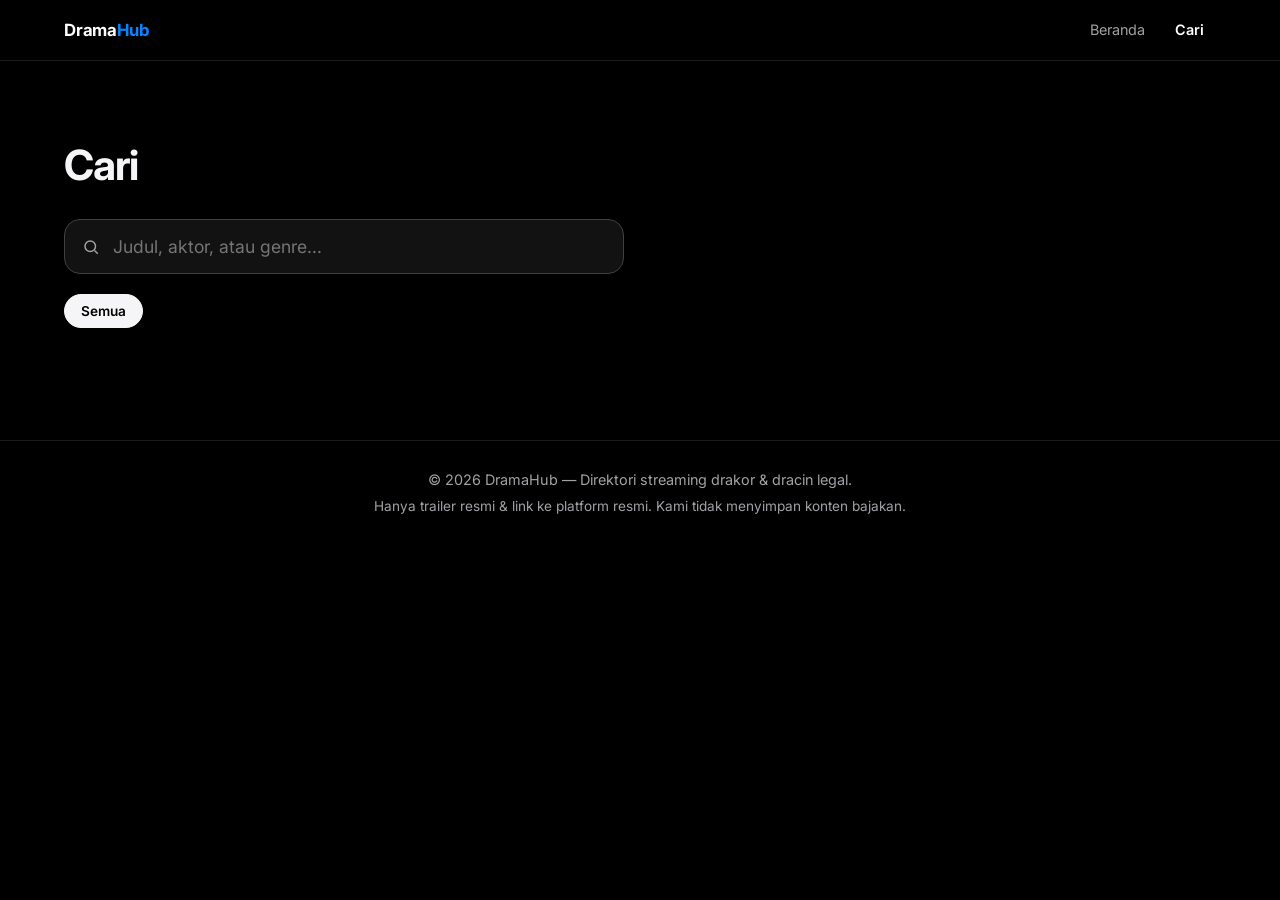
==== cari.html @ 7b008165 "Fix bottom nav: nav/back-to-top after script (listeners now attach), real navigation, SW cache bump " ====
<!DOCTYPE html>
<html lang="id">
<head>
  <meta charset="UTF-8">
  <meta name="viewport" content="width=device-width, initial-scale=1.0">
  <title>Cari — DramaHub</title>
  <meta name="description" content="Cari drakor, dracin, dan film di DramaHub. Jelajahi berdasarkan judul, aktor, atau genre.">
  <link rel="icon" href="favicon.svg" type="image/svg+xml">
  <meta property="og:type" content="website">
  <meta property="og:site_name" content="DramaHub">
  <meta property="og:title" id="og-title" content="Cari — DramaHub">
  <meta name="twitter:card" content="summary_large_image">
  <link rel="manifest" href="manifest.webmanifest">
  <meta name="theme-color" content="#000000">
  <link rel="stylesheet" href="style.css">
  <link rel="preconnect" href="https://fonts.googleapis.com">
  <link rel="preconnect" href="https://fonts.gstatic.com" crossorigin>
  <link href="https://fonts.googleapis.com/css2?family=Inter:wght@400;500;600;700&display=swap" rel="stylesheet">
  <link rel="preconnect" href="https://image.tmdb.org">
</head>
<body>
  <header class="site-header">
    <div class="container header-inner">
      <a href="index.html" class="logo"><span>Drama<span class="accent">Hub</span></span></a>
      <nav class="main-nav">
        <a href="index.html" class="nav-link">Beranda</a>
        <a href="cari.html" class="nav-link active">Cari</a>
      </nav>
    </div>
  </header>

  <main class="container detail-page search-page">
    <section class="search-hero">
      <h1 class="search-title">Cari</h1>
      <div class="search-big-wrap">
        <svg viewBox="0 0 24 24" width="18" height="18" fill="none" stroke="currentColor" stroke-width="2" aria-hidden="true"><circle cx="11" cy="11" r="7"/><path d="m21 21-4.3-4.3"/></svg>
        <input type="search" id="search-big" class="search-big" placeholder="Judul, aktor, atau genre..." autocomplete="off" aria-label="Cari judul, aktor, atau genre">
      </div>
      <div class="genre-chips" id="cari-genres" aria-label="Filter genre"></div>
    </section>

    <div id="cari-suggest"></div>

    <p class="result-info" id="search-info" hidden></p>
    <div class="grid" id="search-grid"></div>
    <p class="empty" id="search-empty" hidden>Tidak ada hasil untuk pencarian itu.</p>
  </main>

  <footer class="site-footer">
    <div class="container">
      <p>&copy; <span id="year"></span> DramaHub — Direktori streaming drakor &amp; dracin legal.</p>
      <p class="muted">Hanya trailer resmi &amp; link ke platform resmi. Kami tidak menyimpan konten bajakan.</p>
    </div>
  </footer>

  <button type="button" id="to-top" class="to-top" aria-label="Kembali ke atas" hidden><svg viewBox="0 0 24 24" width="20" height="20" fill="none" stroke="currentColor" stroke-width="2"><polyline points="18 15 12 9 6 15"/></svg></button>
  <div id="toast" class="toast" role="status" aria-live="polite" hidden></div>
  <nav class="bottom-nav" id="bottom-nav" aria-label="Navigasi utama">
    <button type="button" class="bn-item" data-bn="home"><svg viewBox="0 0 24 24" width="20" height="20" fill="none" stroke="currentColor" stroke-width="2"><path d="M3 10.5 12 3l9 7.5V21a1 1 0 0 1-1 1h-5v-6h-6v6H4a1 1 0 0 1-1-1z"/></svg><span>Beranda</span></button>
    <button type="button" class="bn-item" data-bn="search"><svg viewBox="0 0 24 24" width="20" height="20" fill="none" stroke="currentColor" stroke-width="2"><circle cx="11" cy="11" r="7"/><path d="m21 21-4.3-4.3"/></svg><span>Cari</span></button>
    <button type="button" class="bn-item" data-bn="fav"><svg viewBox="0 0 24 24" width="20" height="20" fill="none" stroke="currentColor" stroke-width="2"><path d="M12 21s-7-4.6-9.5-9A5.4 5.4 0 0 1 12 6a5.4 5.4 0 0 1 9.5 6C19 16.4 12 21 12 21z"/></svg><span>Favorit</span></button>
  </nav>
  <script src="app.js"></script>
</body>
</html>
---- style.css ----
/* ============================================================
   DramaHub — Apple TV-style restyle (true-black flat, taste-skill)
   Design: pure #000 ground, elevation by lightness alone, poster-first,
   one restrained accent used only on data/selection, inverted white pill
   primary, Inter grotesk. All class names that app.js/player.js query
   are preserved.
   ============================================================ */

:root {
  --ground: #000000;
  --surface: #121212;
  --raised: #1e1e1e;
  --border: #2c2c2e;
  --rule: #1b1b1d;
  --control: #404040;
  --text: #f5f5f7;
  --muted: #a1a1a6;
  --faint: #86868b;
  --accent: #0a84ff;            /* fresh Apple system Blue; wordmark/selection/data marks */
  --primary-bg: #f5f5f7;        /* inverted white pill primary */
  --radius-card: 12px;
  --radius-control: 999px;
  --gap: 22px;
  --pad: 44px;
  --font: "Inter", system-ui, -apple-system, "Segoe UI", Roboto, sans-serif;
  --fs-title: 24px;
  --fs-section: 18px;
  --fs-body: 15px;
  --fs-small: 12px;
}

* { box-sizing: border-box; margin: 0; padding: 0; }
html { scroll-behavior: smooth; }
body {
  font-family: var(--font);
  background: var(--ground);
  color: var(--text);
  line-height: 1.55;
  min-height: 100vh;
  font-size: var(--fs-body);
  -webkit-font-smoothing: antialiased;
}

.container { max-width: 1240px; margin: 0 auto; padding: 0 var(--pad); }
a { color: inherit; }
:focus-visible { outline: 2px solid var(--accent); outline-offset: 2px; }

/* ---------- header (solid black, 1px rule, quiet) ---------- */
.site-header {
  position: sticky; top: 0; z-index: 50;
  background: var(--ground);
  border-bottom: 1px solid var(--rule);
}
.header-inner { display: flex; align-items: center; justify-content: space-between; height: 60px; }
.logo { font-weight: 700; font-size: 1.05rem; letter-spacing: -0.01em; color: #fff; text-decoration: none; }
.logo .accent { color: var(--accent); }
.main-nav { display: flex; gap: 6px; }
.nav-link { color: var(--muted); text-decoration: none; font-size: .9rem; padding: 8px 12px; transition: color .15s; }
.nav-link:hover { color: #fff; }
.nav-link.active { color: #fff; font-weight: 600; }

/* ---------- hero (full-bleed backdrop, scrim to black, bottom-left) ---------- */
.hero {
  position: relative;
  min-height: 540px;
  display: flex; align-items: flex-end;
  overflow: hidden; background: var(--ground);
}
.hero-media { position: absolute; inset: 0; background-size: cover; background-position: center 28%; transition: opacity .6s ease; }
.hero-video { position: absolute; inset: 0; transition: opacity .6s ease; }
.hero-video iframe { width: 100%; height: 100%; border: 0; display: block; }
.hero.is-switching .hero-media, .hero.is-switching .hero-video { opacity: 0; }
.hero.is-switching .hero-content { opacity: 0; transform: translateY(8px); }
.hero-content { transition: opacity .5s ease, transform .5s ease; }
.hero-dots {
  position: absolute; bottom: 22px; left: 0; right: 0; z-index: 4;
  display: flex; gap: 6px; justify-content: center;
}
.hero-dots .dot { width: 6px; height: 6px; }
.hero-dots .dot.active { width: 20px; }
/* Vivid Apple-style color grade over the backdrop (user-requested freshness). */
.hero-tint {
  position: absolute; inset: 0;
  background: linear-gradient(120deg, rgba(10,132,255,.55) 0%, rgba(10,132,255,0) 42%, rgba(255,45,85,.42) 76%, rgba(180,88,255,.34) 100%); /* taste-skill-ignore: vivid hero color grade, requested */
  opacity: .6;
}
.hero-scrim {
  position: absolute; inset: 0;
  background: linear-gradient(90deg, rgba(0,0,0,.82) 0%, rgba(0,0,0,.5) 38%, rgba(0,0,0,.18) 66%, rgba(0,0,0,.5) 100%); /* taste-skill-ignore: neutral scrim over hero photo */
}
.hero .container { position: relative; z-index: 2; width: 100%; padding-bottom: 60px; }
.hero-content { max-width: 660px; }
.hero h1 {
  font-size: clamp(2.1rem, 5vw, 3.5rem);
  font-weight: 700; letter-spacing: -0.035em; line-height: 1.08;
  color: #fff; margin: 0;
}
.hero-meta { margin-top: 16px; color: var(--muted); font-size: .95rem; }
.hero-desc {
  margin-top: 14px; color: #d4d4d6; font-size: 1.05rem; line-height: 1.5;
  max-width: 560px;
  display: -webkit-box; -webkit-line-clamp: 3; -webkit-box-orient: vertical; overflow: hidden;
}
.hero-actions { margin-top: 28px; display: flex; gap: 12px; flex-wrap: wrap; }

/* ---------- buttons (inverted white pill primary; ghost secondary) ---------- */
.btn {
  display: inline-flex; align-items: center; gap: 8px;
  padding: 11px 26px; border-radius: var(--radius-control);
  font-weight: 600; font-size: .92rem; text-decoration: none; cursor: pointer;
  border: 1px solid transparent; transition: background .15s, border-color .15s, color .15s;
}
.btn svg { display: block; }
.btn-primary { background: var(--primary-bg); color: #000; }
.btn-primary:hover { background: #fff; }
.btn-ghost { background: transparent; color: var(--text); border-color: var(--control); }
.btn-ghost:hover { border-color: #fff; }
.btn-sm { padding: 8px 18px; font-size: .85rem; }
.trailer-ext { text-align: center; margin-top: 14px; }

/* ---------- rows ---------- */
.row { margin-top: 40px; }
.row-head { display: flex; align-items: baseline; justify-content: space-between; gap: 12px; margin-bottom: 18px; }
.row-title { font-size: var(--fs-section); font-weight: 600; color: #fff; letter-spacing: -0.01em; }

.carousel-controls { display: flex; gap: 8px; flex-shrink: 0; }
.ctrl-btn {
  width: 36px; height: 36px;
  display: flex; align-items: center; justify-content: center;
  background: transparent; color: var(--text);
  border: 1px solid var(--control); border-radius: var(--radius-control);
  cursor: pointer; transition: border-color .15s;
}
.ctrl-btn:hover { border-color: #fff; }
.ctrl-btn:disabled { opacity: .3; cursor: default; }
.ctrl-btn svg { display: block; margin: auto; }

.carousel {
  display: flex; gap: 18px;
  align-items: flex-start;
  overflow-x: auto; padding-bottom: 10px;
  scroll-snap-type: x mandatory;
  -webkit-overflow-scrolling: touch;
}
.carousel::-webkit-scrollbar { height: 6px; }
.carousel::-webkit-scrollbar-thumb { background: var(--border); border-radius: 3px; }
.carousel .card { flex: 0 0 auto; width: 180px; scroll-snap-align: start; }
.carousel .card-poster { aspect-ratio: 2 / 3; }

/* ---------- carousel dot indicators (Apple TV style) ---------- */
.carousel-dots { display: flex; gap: 6px; justify-content: center; margin-top: 16px; min-height: 6px; }
.dot {
  width: 6px; height: 6px; border-radius: 999px;
  background: var(--control); border: 0; padding: 0; cursor: pointer;
  transition: width .2s, background .2s;
}
.dot:hover { background: var(--muted); }
.dot.active { width: 20px; background: #fff; }

/* ---------- toolbar (quiet underline tabs; active = white) ---------- */
.toolbar { display: flex; flex-wrap: wrap; gap: 14px; align-items: center; margin-bottom: 22px; }
.tab-group { display: flex; gap: 26px; border-bottom: 1px solid var(--rule); }
.tab {
  border: 0; background: transparent;
  color: var(--muted); padding: 10px 2px 12px;
  cursor: pointer; font-size: .92rem; font-weight: 500;
  border-bottom: 2px solid transparent;
  transition: color .15s, border-color .15s;
}
.tab:hover { color: var(--text); }
.tab.active { color: #fff; border-bottom-color: var(--accent); }
.search-wrap { flex: 1; min-width: 200px; }
#search {
  width: 100%; padding: 10px 18px;
  border-radius: var(--radius-control);
  border: 1px solid var(--control);
  background: var(--surface); color: var(--text);
  font-size: .9rem; font-family: var(--font); outline: none;
  transition: border-color .15s;
}
#search:focus { border-color: #fff; }
.genre-chips {
  display: flex; gap: 8px; overflow-x: auto; padding-bottom: 4px;
  -webkit-overflow-scrolling: touch; scrollbar-width: thin;
  width: 100%; margin-bottom: 16px;
}
.genre-chips::-webkit-scrollbar { height: 4px; }
.genre-chips::-webkit-scrollbar-thumb { background: var(--border); border-radius: 2px; }
.chip {
  flex: 0 0 auto; white-space: nowrap;
  border: 1px solid var(--control);
  background: transparent; color: var(--muted);
  padding: 8px 16px; border-radius: 999px;
  font-size: .85rem; font-weight: 500; font-family: var(--font);
  cursor: pointer; transition: border-color .15s, color .15s, background .15s;
}
.chip:hover { border-color: #fff; color: var(--text); }
.chip.active { background: var(--primary-bg); color: #000; border-color: var(--primary-bg); font-weight: 600; }
.result-info { color: var(--muted); font-size: .85rem; margin-bottom: 16px; }
.card-year, .result-info, .hero-meta, .detail-meta, .ep-num { font-variant-numeric: tabular-nums; }

/* ---------- cards (surface #111 on #000, elevation by lightness, radius 12) ---------- */
.grid { display: grid; grid-template-columns: repeat(auto-fill, minmax(200px, 1fr)); gap: 22px; align-items: start; }
.card {
  display: flex; flex-direction: column;
  background: var(--surface);
  border-radius: var(--radius-card);
  overflow: hidden;
  text-decoration: none; color: var(--text);
  transition: background .18s, transform .18s;
}
.card:hover { background: var(--raised); transform: translateY(-3px); }

.card-poster {
  position: relative; aspect-ratio: 2 / 3; width: 100%;
  display: flex; align-items: flex-end; justify-content: center;
  padding: 12px; text-align: center; overflow: hidden;
  background: var(--raised);
}
.poster-img { position: absolute; inset: 0; width: 100%; height: 100%; object-fit: cover; object-position: center top; }
.card-poster-fallback { position: relative; z-index: 1; font-size: 1rem; font-weight: 600; color: var(--text); display: none; }
.card-poster-title { font-size: .95rem; font-weight: 600; color: var(--text); }
.card-poster .badge { position: absolute; top: 10px; left: 10px; }
.card-hover {
  position: absolute; inset: 0;
  display: flex; flex-direction: column; align-items: center; justify-content: center; gap: 6px;
  background: linear-gradient(180deg, rgba(0,0,0,0) 30%, rgba(0,0,0,.62) 100%); /* taste-skill-ignore: overlay scrim on poster hover */
  color: #fff; font-weight: 600; font-size: .85rem;
  opacity: 0; transition: opacity .18s; pointer-events: none;
}
.card:hover .card-hover { opacity: 1; }
.card-hover svg { display: block; opacity: .92; }
.card-body { padding: 14px 14px 8px; display: flex; flex-direction: column; gap: 8px; }
.card-body h3 {
  font-size: .98rem; font-weight: 600; line-height: 1.3;
  display: -webkit-box; -webkit-line-clamp: 2; -webkit-box-orient: vertical;
  overflow: hidden; min-height: 2.6em;
}
.card-meta { padding: 0 14px 14px; display: flex; align-items: center; gap: 10px; }

/* ---------- badges / chips (neutral, sentence case) ---------- */
.badge { font-size: .75rem; font-weight: 500; padding: 3px 10px; border-radius: 999px; background: var(--raised); color: var(--muted); }
.badge-drakor, .badge-dracin { background: var(--raised); color: var(--muted); }
.badge-new { background: var(--accent); color: #000; }
.card-year { color: var(--muted); font-size: .85rem; }
.card-rating { color: var(--muted); font-size: .85rem; }

.genre-tags { display: flex; gap: 6px; flex-wrap: wrap; }
.card .genre-tags { flex-wrap: nowrap; overflow: hidden; }
.genre-tag { font-size: .78rem; background: var(--raised); color: var(--muted); padding: 4px 12px; border-radius: 999px; flex: 0 0 auto; white-space: nowrap; }

.platform-links { display: flex; flex-wrap: wrap; gap: 8px; }
.platform-link {
  text-decoration: none; font-size: .82rem; font-weight: 500;
  color: var(--text); padding: 8px 14px; border-radius: var(--radius-control);
  background: var(--surface); border: 1px solid var(--border);
  transition: border-color .15s, background .15s;
}
.platform-link:hover { border-color: var(--control); background: var(--raised); }
.prov-link { display: inline-flex; align-items: center; gap: 8px; }
.prov-logo { width: 20px; height: 20px; border-radius: 4px; object-fit: cover; }

.empty { text-align: center; color: var(--muted); padding: 56px 0; }
.retry-wrap { text-align: center; margin-top: -28px; padding-bottom: 24px; }
.personal-empty { text-align: center; color: var(--muted); padding: 8px 0 4px; font-size: .95rem; }
.muted { color: var(--muted); font-size: .85rem; }

/* ---------- detail page ---------- */
.detail-page { padding-top: 48px; }
.detail-hero { position: relative; overflow: hidden; padding: 48px 0 56px; background: var(--ground); }
.detail-backdrop { position: absolute; inset: -60px -40px; background-size: cover; background-position: center; filter: blur(28px) saturate(1.15) brightness(.7); }
.detail-scrim { position: absolute; inset: 0; background: linear-gradient(120deg, rgba(0,0,0,.6) 0%, rgba(0,0,0,.35) 50%, rgba(0,0,0,.78) 100%); /* taste-skill-ignore: scrim over backdrop for readability */ }
.detail-hero-content { position: relative; z-index: 1; display: flex; gap: 44px; flex-wrap: wrap; align-items: center; }
.detail-poster {
  position: relative; flex: 0 0 240px; aspect-ratio: 2 / 3;
  border-radius: 14px; overflow: hidden;
  background: var(--raised);
}
.detail-poster-img { position: absolute; inset: 0; width: 100%; height: 100%; object-fit: cover; object-position: center top; }
.detail-info { flex: 1; min-width: 280px; display: flex; flex-direction: column; gap: 14px; justify-content: center; }
.detail-info h1 { font-size: clamp(1.6rem, 3vw, 2.4rem); font-weight: 700; letter-spacing: -0.025em; }
.detail-meta { color: var(--muted); font-size: .95rem; }
.detail-sinopsis { color: #dcdcdc; font-size: 1.02rem; line-height: 1.55; max-width: 72ch; }

.player-wrap { background: #000; border: 1px solid var(--border); border-radius: 14px; overflow: hidden; aspect-ratio: 16 / 9; margin-top: 18px; }
.player, .player iframe { width: 100%; height: 100%; border: 0; display: block; }

/* ---------- episodes ---------- */
.sub-title { font-size: 1.05rem; font-weight: 600; margin: 34px 0 16px; color: #fff; }
.season-tabs { display: flex; flex-wrap: wrap; gap: 26px; margin-bottom: 16px; border-bottom: 1px solid var(--rule); }
.season-tabs .tab { font-size: .88rem; }
.ep-grid { grid-template-columns: repeat(auto-fill, minmax(180px, 1fr)); gap: 16px; }
.ep-card {
  display: flex; flex-direction: column;
  background: var(--surface); border-radius: var(--radius-card); overflow: hidden;
  text-decoration: none; color: var(--text);
  transition: background .15s, transform .15s;
}
.ep-card:hover { background: var(--raised); transform: translateY(-2px); }
.ep-thumb { aspect-ratio: 16 / 9; background-size: cover; background-position: center; }
.ep-thumb-empty { display: flex; align-items: center; justify-content: center; background: var(--raised); font-weight: 600; color: var(--muted); }
.ep-body { padding: 12px 14px; display: flex; flex-direction: column; gap: 5px; }
.ep-num { font-size: .72rem; font-weight: 600; color: var(--accent); }
.ep-body strong { font-size: .92rem; line-height: 1.3; font-weight: 500; }
.ep-body .muted { font-size: .78rem; }

/* ---------- player shell (flat, black) ---------- */
.ep-shell { background: var(--surface); border: 1px solid var(--border); border-radius: 14px; overflow: hidden; }
.ep-topbar { display: flex; align-items: center; gap: 10px; padding: 12px 16px; border-bottom: 1px solid var(--rule); }
.ep-title { font-weight: 600; font-size: .95rem; flex: 1; overflow: hidden; text-overflow: ellipsis; white-space: nowrap; }
.ep-meta { font-size: .75rem; color: var(--muted); }
.ep-fs { background: none; border: 1px solid var(--control); color: var(--text); border-radius: 999px; width: 32px; height: 32px; cursor: pointer; display: flex; align-items: center; justify-content: center; transition: border-color .15s; }
.ep-fs:hover { border-color: #fff; }
.ep-fs svg { display: block; margin: auto; }
.ep-tabs { display: flex; flex-wrap: wrap; gap: 8px; padding: 12px 16px 4px; }
.ep-tab { background: transparent; border: 1px solid var(--border); color: var(--muted); padding: 6px 16px; border-radius: 999px; font-size: .82rem; font-weight: 500; cursor: pointer; transition: border-color .15s, color .15s; }
.ep-tab:hover { border-color: var(--control); color: var(--text); }
.ep-tab.active { background: var(--raised); border-color: var(--control); color: #fff; }
.ep-stage { position: relative; aspect-ratio: 16 / 9; background: #000; margin: 12px 16px 16px; border-radius: 12px; overflow: hidden; }
.ep-stage-empty { aspect-ratio: auto; min-height: 200px; }
.ep-poster { position: absolute; inset: 0; }
.ep-loading { position: absolute; inset: 0; display: flex; align-items: center; justify-content: center; color: var(--muted); font-size: .85rem; background: #000; z-index: 2; }
.ep-loading::before { content: ""; width: 24px; height: 24px; margin-right: 10px; border: 2px solid rgba(255,255,255,.15); border-top-color: var(--accent); border-radius: 50%; animation: ep-spin .8s linear infinite; }
@keyframes ep-spin { to { transform: rotate(360deg); } }
.ep-frame { position: absolute; inset: 0; width: 100%; height: 100%; border: 0; }
.ep-video { position: absolute; inset: 0; width: 100%; height: 100%; background: #000; }
.ep-media { position: absolute; inset: 0; width: 100%; height: 100%; }
.ep-error { position: absolute; inset: 0; display: flex; align-items: center; justify-content: center; text-align: center; padding: 24px; color: #e5484d; font-size: .88rem; background: #000; z-index: 3; }

/* ---------- footer ---------- */
.site-footer { border-top: 1px solid var(--rule); padding: 28px 0 44px; margin-top: 64px; text-align: center; color: var(--muted); font-size: .9rem; }
.site-footer p { margin-bottom: 4px; }

/* ---------- skeleton loading ---------- */
.skeleton-card { pointer-events: none; }
.phantom { background: var(--raised); border-radius: 6px; animation: skPulse 1.3s ease-in-out infinite; }
.phantom.pp { width: 100%; height: 100%; }
.phantom.ln { height: 12px; margin-bottom: 8px; }
.phantom.ln.s { width: 55%; }
@keyframes skPulse { 0%, 100% { opacity: .55; } 50% { opacity: 1; } }
@media (prefers-reduced-motion: reduce) { .phantom { animation: none; opacity: .6; } }

/* ---------- favorite button on cards ---------- */
.fav-btn {
  position: absolute; top: 10px; right: 10px; z-index: 3;
  width: 32px; height: 32px; border-radius: 999px;
  display: flex; align-items: center; justify-content: center;
  background: rgba(0, 0, 0, .45); border: 1px solid rgba(255,255,255,.25);
  color: #fff; cursor: pointer;
  transition: background .15s, border-color .15s, color .15s;
}
.fav-btn:hover { border-color: #fff; }
.fav-btn svg { display: block; }
.fav-btn.on { color: var(--accent); border-color: var(--accent); }
.fav-btn.on svg { fill: currentColor; }

/* ---------- detail favorite + meta row ---------- */
.detail-info-top { display: flex; align-items: center; gap: 12px; }
#detail-fav-btn.on { background: var(--raised); border-color: var(--accent); color: var(--accent); }
#detail-fav-btn.on svg { fill: currentColor; stroke: currentColor; }

/* ---------- cast grid ---------- */
.cast-grid { display: grid; grid-template-columns: repeat(auto-fill, minmax(120px, 1fr)); gap: 16px; margin-top: 16px; }
.cast-card { display: flex; flex-direction: column; gap: 6px; text-decoration: none; color: var(--text); }
.cast-photo { aspect-ratio: 1; border-radius: 12px; background: var(--raised) center / cover; display: flex; align-items: center; justify-content: center; font-size: 2rem; font-weight: 700; color: var(--muted); }
.cast-card strong { font-size: .9rem; line-height: 1.2; }
.cast-card span { font-size: .78rem; color: var(--muted); }

/* ---------- toast ---------- */
.toast {
  position: fixed; left: 50%; bottom: 28px; transform: translateX(-50%);
  z-index: 70; padding: 10px 20px; border-radius: 999px;
  background: var(--primary-bg); color: #000; font-size: .9rem; font-weight: 600;
  box-sizing: border-box; max-width: 90vw; text-align: center;
  transition: opacity .25s ease, transform .25s ease;
}
.toast:not([hidden]) { animation: toastIn .25s ease; }
@keyframes toastIn { from { opacity: 0; transform: translate(-50%, 8px); } to { opacity: 1; transform: translate(-50%, 0); } }
.toast[hidden] { display: none; }

/* ---------- bottom nav (mobile) ---------- */
.bottom-nav {
  position: fixed; left: 0; right: 0; bottom: 0; z-index: 65;
  display: flex; background: var(--surface); border-top: 1px solid var(--rule);
  padding-bottom: env(safe-area-inset-bottom);
}
.bn-item {
  flex: 1; display: flex; flex-direction: column; align-items: center; gap: 3px;
  background: none; border: 0; color: var(--muted);
  font-family: var(--font); font-size: .72rem; cursor: pointer;
  padding: 9px 0 8px; transition: color .15s;
}
.bn-item svg { display: block; }
.bn-item:hover { color: var(--text); }
.bn-item.on { color: var(--accent); }
@media (min-width: 641px) { .bottom-nav { display: none; } }

/* ---------- poster hover trailer ---------- */
.poster-video { position: absolute; inset: 0; width: 100%; height: 100%; border: 0; display: none; z-index: 2; pointer-events: none; background: #000; }
.card-poster.has-video .poster-img { opacity: .15; }
.card-poster.has-video .poster-video { display: block; }
.card-poster .card-hover { z-index: 3; }
.card-poster .fav-btn { z-index: 4; }

/* ---------- search page ---------- */
.search-hero { padding: 24px 0 28px; }
.search-title { font-size: clamp(1.8rem, 4vw, 2.6rem); font-weight: 700; letter-spacing: -0.03em; margin-bottom: 22px; }
.search-big-wrap { position: relative; display: flex; align-items: center; max-width: 560px; }
.search-big-wrap svg { position: absolute; left: 18px; color: var(--muted); pointer-events: none; }
.search-big {
  width: 100%; padding: 16px 20px 16px 48px;
  font-size: 1.1rem; font-family: var(--font);
  background: var(--surface); color: var(--text);
  border: 1px solid var(--control); border-radius: 16px; outline: none;
  transition: border-color .15s;
}
.search-big:focus { border-color: #fff; }
.search-page .genre-chips { margin-top: 20px; }

/* ---------- back-to-top ---------- */
.to-top {
  position: fixed; right: 20px; bottom: 20px; z-index: 60;
  width: 44px; height: 44px; border-radius: 999px;
  background: var(--primary-bg); color: #000; border: 1px solid var(--control); cursor: pointer;
  display: flex; align-items: center; justify-content: center;
  transition: transform .15s, background .15s;
}
.to-top svg { display: block; }
.to-top:hover { transform: translateY(-2px); background: #fff; }
.to-top[hidden] { display: none; }

/* ---------- mobile ---------- */
@media (max-width: 640px) {
  .container { padding: 0 20px; }
  body { padding-bottom: 64px; }
  .to-top { bottom: 76px; }
  .toolbar { flex-direction: column; align-items: stretch; }
  .tab-group { order: -1; overflow-x: auto; gap: 18px; }
  .search-wrap { min-width: 0; }
  .hero { min-height: 400px; }
  .hero .container { padding-bottom: 40px; }
  .hero-content { max-width: 100%; }
  .carousel .card { width: 148px; }
  .grid { grid-template-columns: repeat(auto-fill, minmax(140px, 1fr)); gap: 14px; }
  .card-body { padding: 12px 12px 4px; }
  .card-meta { padding: 0 12px 12px; }
  .detail-hero { padding: 28px 0 32px; }
  .detail-hero-content { flex-direction: column; gap: 22px; }
  .detail-poster { flex-basis: auto; width: 100%; max-height: 340px; }
  .row { margin-top: 32px; }
}
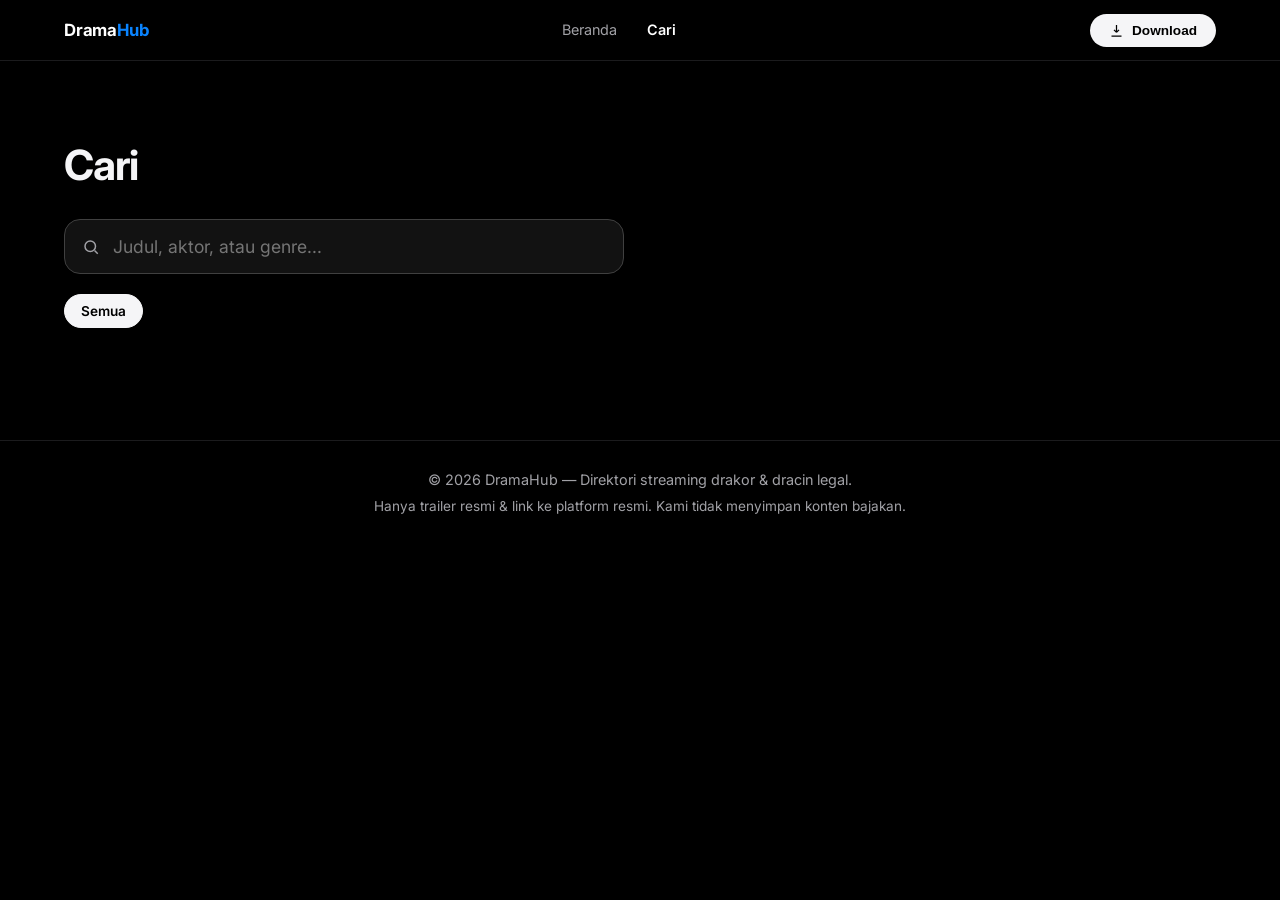
==== commit e0af681b: "Header Cari button (desktop), PWA Download/Install button, robust install handler, SW v4 network-fir" ====
--- a/cari.html
+++ b/cari.html
@@ -26,6 +26,9 @@
         <a href="index.html" class="nav-link">Beranda</a>
         <a href="cari.html" class="nav-link active">Cari</a>
       </nav>
+      <div class="header-actions">
+        <button type="button" class="btn btn-primary btn-sm install-btn" id="install-btn" aria-label="Download app"><svg viewBox="0 0 24 24" width="15" height="15" fill="none" stroke="currentColor" stroke-width="2"><path d="M12 3v12m0 0 4-4m-4 4-4-4M4 21h16"/></svg><span>Download</span></button>
+      </div>
     </div>
   </header>
 
--- a/style.css
+++ b/style.css
@@ -22,7 +22,7 @@
   --radius-control: 999px;
   --gap: 22px;
   --pad: 44px;
-  --font: "Inter", system-ui, -apple-system, "Segoe UI", Roboto, sans-serif;
+  --font: -apple-system, BlinkMacSystemFont, "SF Pro Display", "SF Pro Text", "Inter", "Segoe UI", Roboto, system-ui, sans-serif;
   --fs-title: 24px;
   --fs-section: 18px;
   --fs-body: 15px;
@@ -51,7 +51,8 @@
   background: var(--ground);
   border-bottom: 1px solid var(--rule);
 }
-.header-inner { display: flex; align-items: center; justify-content: space-between; height: 60px; }
+.header-inner { display: flex; align-items: center; justify-content: space-between; height: 60px; gap: 12px; }
+.header-actions { display: flex; align-items: center; gap: 8px; }
 .logo { font-weight: 700; font-size: 1.05rem; letter-spacing: -0.01em; color: #fff; text-decoration: none; }
 .logo .accent { color: var(--accent); }
 .main-nav { display: flex; gap: 6px; }
@@ -94,8 +95,7 @@
   font-size: clamp(2.1rem, 5vw, 3.5rem);
   font-weight: 700; letter-spacing: -0.035em; line-height: 1.08;
   color: #fff; margin: 0;
-}
-.hero-meta { margin-top: 16px; color: var(--muted); font-size: .95rem; }
+}.hero-meta { margin-top: 16px; color: var(--muted); font-size: .95rem; }
 .hero-desc {
   margin-top: 14px; color: #d4d4d6; font-size: 1.05rem; line-height: 1.5;
   max-width: 560px;
@@ -116,6 +116,7 @@
 .btn-ghost { background: transparent; color: var(--text); border-color: var(--control); }
 .btn-ghost:hover { border-color: #fff; }
 .btn-sm { padding: 8px 18px; font-size: .85rem; }
+#install-btn[hidden] { display: none !important; }
 .trailer-ext { text-align: center; margin-top: 14px; }
 
 /* ---------- rows ---------- */
@@ -250,6 +251,9 @@
 .genre-tag { font-size: .78rem; background: var(--raised); color: var(--muted); padding: 4px 12px; border-radius: 999px; flex: 0 0 auto; white-space: nowrap; }
 
 .platform-links { display: flex; flex-wrap: wrap; gap: 8px; }
+.prov-group { margin-top: 14px; }
+.prov-group-title { font-size: .85rem; font-weight: 600; color: var(--muted); margin-bottom: 10px; }
+.prov-group + .prov-group { margin-top: 18px; }
 .platform-link {
   text-decoration: none; font-size: .82rem; font-weight: 500;
   color: var(--text); padding: 8px 14px; border-radius: var(--radius-control);
@@ -434,6 +438,7 @@
   .container { padding: 0 20px; }
   body { padding-bottom: 64px; }
   .to-top { bottom: 76px; }
+  .header-search { display: none; }
   .toolbar { flex-direction: column; align-items: stretch; }
   .tab-group { order: -1; overflow-x: auto; gap: 18px; }
   .search-wrap { min-width: 0; }
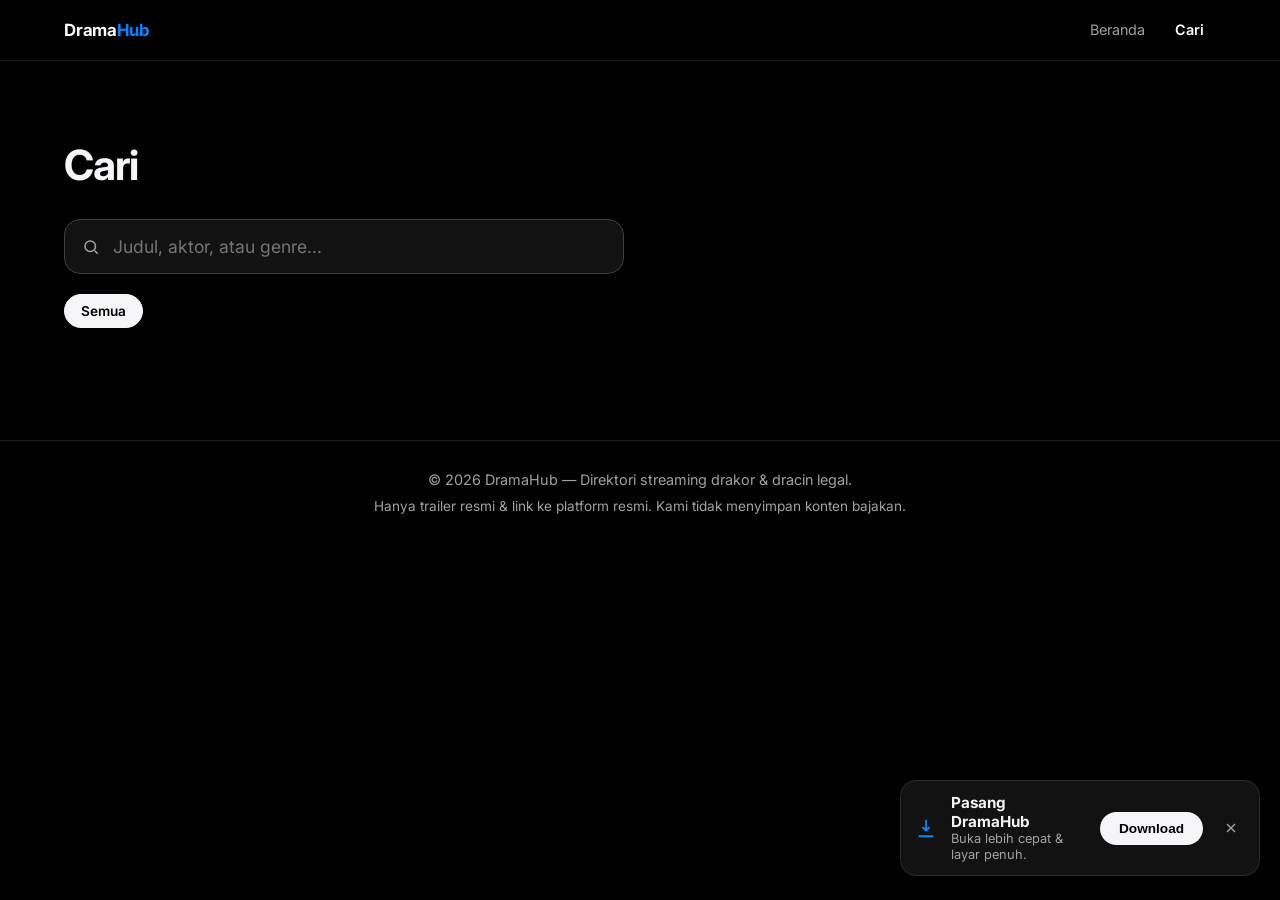
==== commit fe9bd3c4: "Install prompt as auto notification banner (dismiss/day), remove header Download button" ====
--- a/cari.html
+++ b/cari.html
@@ -26,9 +26,6 @@
         <a href="index.html" class="nav-link">Beranda</a>
         <a href="cari.html" class="nav-link active">Cari</a>
       </nav>
-      <div class="header-actions">
-        <button type="button" class="btn btn-primary btn-sm install-btn" id="install-btn" aria-label="Download app"><svg viewBox="0 0 24 24" width="15" height="15" fill="none" stroke="currentColor" stroke-width="2"><path d="M12 3v12m0 0 4-4m-4 4-4-4M4 21h16"/></svg><span>Download</span></button>
-      </div>
     </div>
   </header>
 
@@ -63,6 +60,15 @@
     <button type="button" class="bn-item" data-bn="search"><svg viewBox="0 0 24 24" width="20" height="20" fill="none" stroke="currentColor" stroke-width="2"><circle cx="11" cy="11" r="7"/><path d="m21 21-4.3-4.3"/></svg><span>Cari</span></button>
     <button type="button" class="bn-item" data-bn="fav"><svg viewBox="0 0 24 24" width="20" height="20" fill="none" stroke="currentColor" stroke-width="2"><path d="M12 21s-7-4.6-9.5-9A5.4 5.4 0 0 1 12 6a5.4 5.4 0 0 1 9.5 6C19 16.4 12 21 12 21z"/></svg><span>Favorit</span></button>
   </nav>
+  <div id="install-banner" class="install-banner" role="dialog" aria-label="Download app" hidden>
+    <svg class="ib-icon" viewBox="0 0 24 24" width="22" height="22" fill="none" stroke="currentColor" stroke-width="2"><path d="M12 3v12m0 0 4-4m-4 4-4-4M4 21h16"/></svg>
+    <div class="ib-body">
+      <strong>Pasang DramaHub</strong>
+      <span>Buka lebih cepat &amp; layar penuh.</span>
+    </div>
+    <button type="button" class="btn btn-primary btn-sm ib-btn">Download</button>
+    <button type="button" class="ib-close" aria-label="Tutup"><svg viewBox="0 0 24 24" width="16" height="16" fill="none" stroke="currentColor" stroke-width="2"><path d="M18 6 6 18M6 6l12 12"/></svg></button>
+  </div>
   <script src="app.js"></script>
 </body>
 </html>
--- a/style.css
+++ b/style.css
@@ -421,6 +421,23 @@
 .search-big:focus { border-color: #fff; }
 .search-page .genre-chips { margin-top: 20px; }
 
+/* ---------- install banner (auto notification) ---------- */
+.install-banner {
+  position: fixed; right: 20px; bottom: 24px; z-index: 69;
+  display: flex; align-items: center; gap: 14px;
+  background: var(--surface); border: 1px solid var(--border); border-radius: 16px;
+  padding: 12px 14px; max-width: 360px;
+}
+.install-banner[hidden] { display: none; }
+.ib-icon { color: var(--accent); flex-shrink: 0; }
+.ib-body { display: flex; flex-direction: column; line-height: 1.25; min-width: 0; }
+.ib-body strong { font-size: .95rem; }
+.ib-body span { font-size: .8rem; color: var(--muted); }
+.ib-btn { flex-shrink: 0; }
+.ib-close { background: none; border: 0; color: var(--muted); cursor: pointer; padding: 6px; display: flex; flex-shrink: 0; }
+.ib-close:hover { color: #fff; }
+.ib-close svg { display: block; }
+
 /* ---------- back-to-top ---------- */
 .to-top {
   position: fixed; right: 20px; bottom: 20px; z-index: 60;
@@ -439,6 +456,7 @@
   body { padding-bottom: 64px; }
   .to-top { bottom: 76px; }
   .header-search { display: none; }
+  .install-banner { left: 16px; right: 16px; bottom: 76px; max-width: none; }
   .toolbar { flex-direction: column; align-items: stretch; }
   .tab-group { order: -1; overflow-x: auto; gap: 18px; }
   .search-wrap { min-width: 0; }
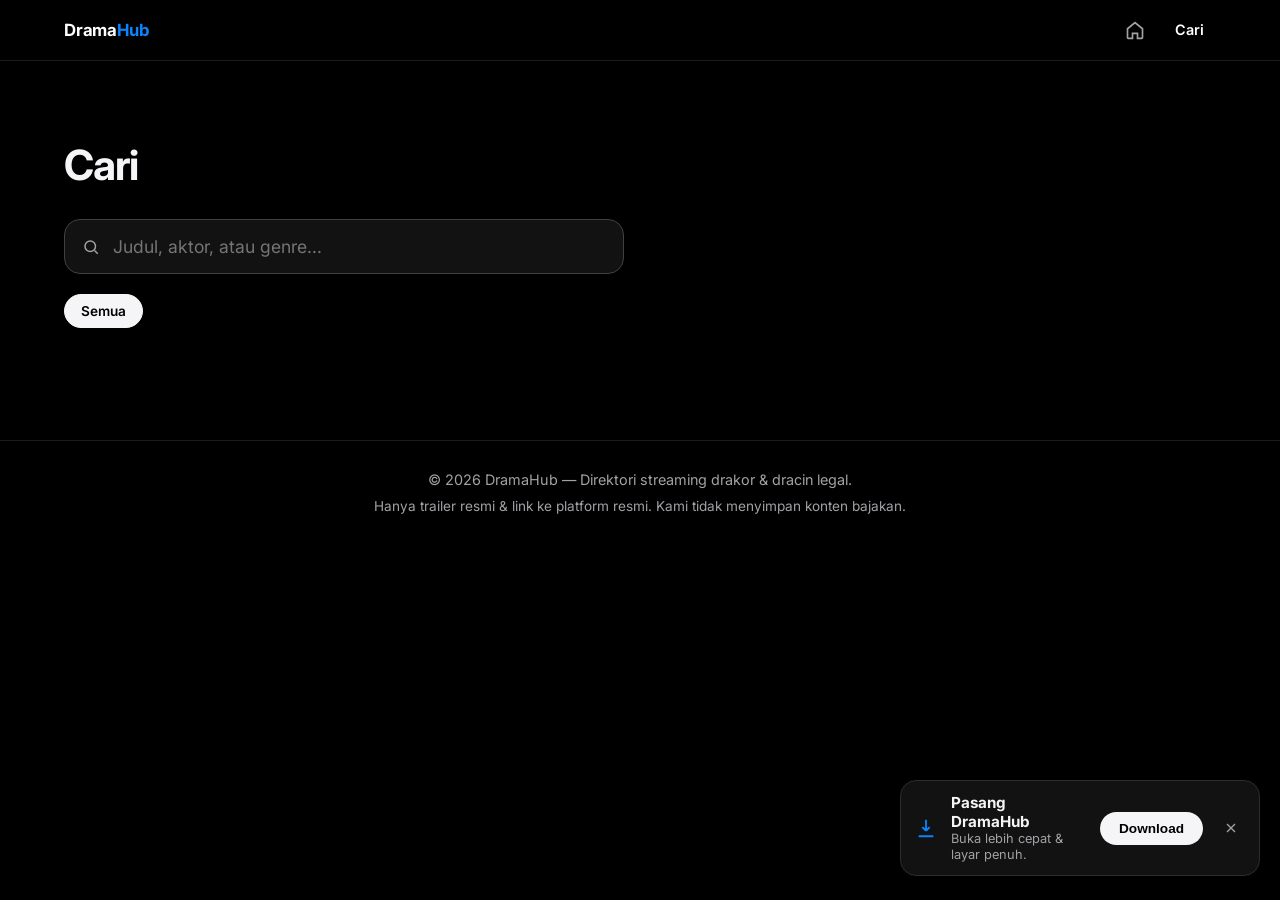
==== commit 0e821819: "Header Beranda as house icon (desktop); hide header nav on mobile (bottom nav handles)" ====
--- a/cari.html
+++ b/cari.html
@@ -23,7 +23,7 @@
     <div class="container header-inner">
       <a href="index.html" class="logo"><span>Drama<span class="accent">Hub</span></span></a>
       <nav class="main-nav">
-        <a href="index.html" class="nav-link">Beranda</a>
+        <a href="index.html" class="nav-link" aria-label="Beranda"><svg viewBox="0 0 24 24" width="20" height="20" fill="none" stroke="currentColor" stroke-width="2"><path d="M3 10.5 12 3l9 7.5V21a1 1 0 0 1-1 1h-5v-6h-6v6H4a1 1 0 0 1-1-1z"/></svg></a>
         <a href="cari.html" class="nav-link active">Cari</a>
       </nav>
     </div>
--- a/style.css
+++ b/style.css
@@ -56,7 +56,8 @@
 .logo { font-weight: 700; font-size: 1.05rem; letter-spacing: -0.01em; color: #fff; text-decoration: none; }
 .logo .accent { color: var(--accent); }
 .main-nav { display: flex; gap: 6px; }
-.nav-link { color: var(--muted); text-decoration: none; font-size: .9rem; padding: 8px 12px; transition: color .15s; }
+.nav-link { color: var(--muted); text-decoration: none; font-size: .9rem; padding: 8px 12px; transition: color .15s; display: inline-flex; align-items: center; }
+.nav-link svg { display: block; }
 .nav-link:hover { color: #fff; }
 .nav-link.active { color: #fff; font-weight: 600; }
 
@@ -456,6 +457,7 @@
   body { padding-bottom: 64px; }
   .to-top { bottom: 76px; }
   .header-search { display: none; }
+  .main-nav { display: none; }
   .install-banner { left: 16px; right: 16px; bottom: 76px; max-width: none; }
   .toolbar { flex-direction: column; align-items: stretch; }
   .tab-group { order: -1; overflow-x: auto; gap: 18px; }
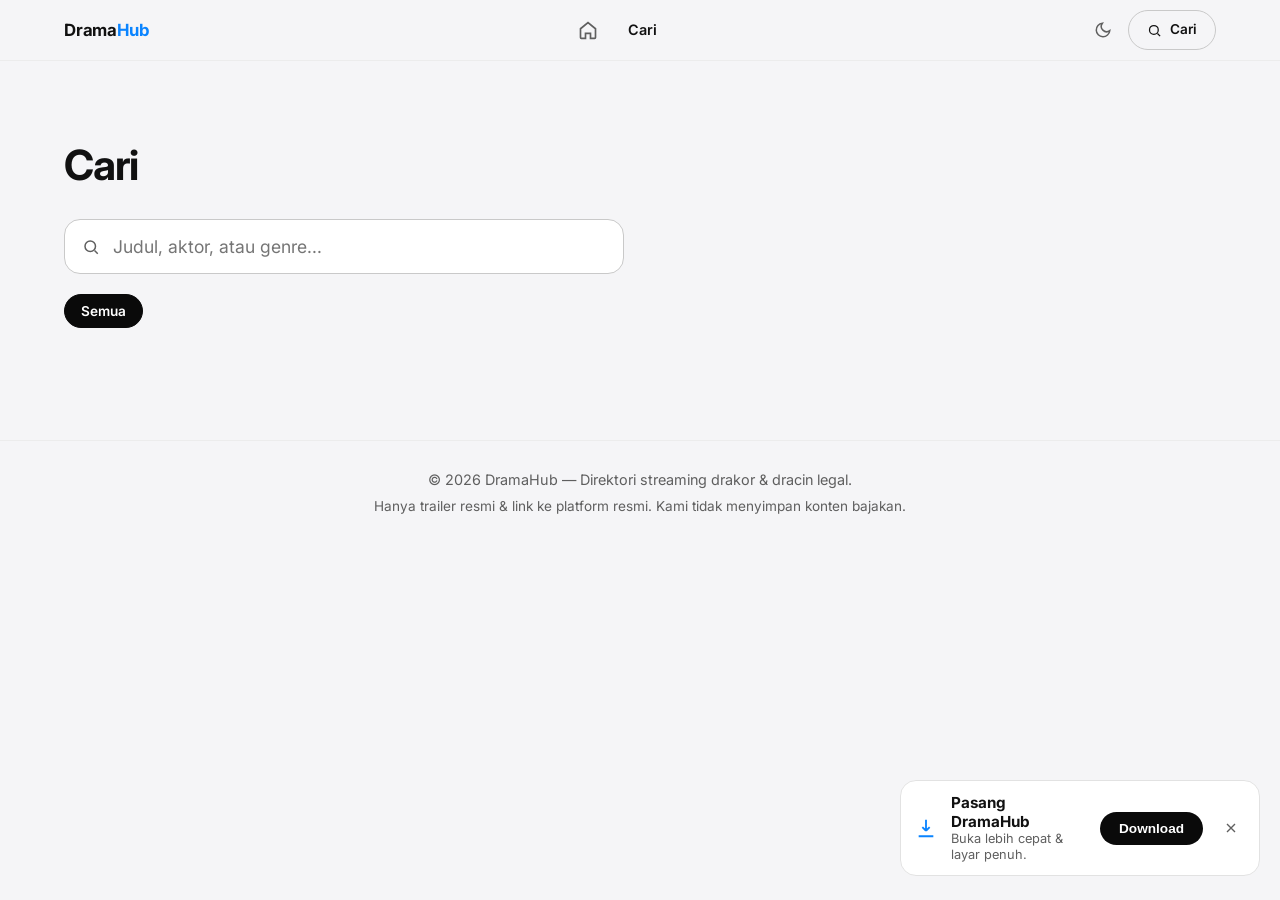
==== commit ade4e559: "Light/dark theme toggle (persist+system), fix light logo, reduce YouTube branding in hero/live video" ====
--- a/cari.html
+++ b/cari.html
@@ -26,6 +26,10 @@
         <a href="index.html" class="nav-link" aria-label="Beranda"><svg viewBox="0 0 24 24" width="20" height="20" fill="none" stroke="currentColor" stroke-width="2"><path d="M3 10.5 12 3l9 7.5V21a1 1 0 0 1-1 1h-5v-6h-6v6H4a1 1 0 0 1-1-1z"/></svg></a>
         <a href="cari.html" class="nav-link active">Cari</a>
       </nav>
+      <div class="header-actions">
+        <button type="button" class="theme-toggle" id="theme-toggle" aria-label="Ganti tema gelap/terang"><svg class="ic-sun" viewBox="0 0 24 24" width="18" height="18" fill="none" stroke="currentColor" stroke-width="2"><circle cx="12" cy="12" r="4"/><path d="M12 2v2m0 16v2M4.9 4.9l1.4 1.4m11.4 11.4 1.4 1.4M2 12h2m16 0h2M4.9 19.1l1.4-1.4M17.7 6.3l1.4-1.4"/></svg><svg class="ic-moon" viewBox="0 0 24 24" width="18" height="18" fill="none" stroke="currentColor" stroke-width="2"><path d="M21 12.8A9 9 0 1 1 11.2 3a7 7 0 0 0 9.8 9.8z"/></svg></button>
+        <a class="btn btn-ghost btn-sm header-search" href="cari.html" aria-label="Cari"><svg viewBox="0 0 24 24" width="15" height="15" fill="none" stroke="currentColor" stroke-width="2"><circle cx="11" cy="11" r="7"/><path d="m21 21-4.3-4.3"/></svg><span>Cari</span></a>
+      </div>
     </div>
   </header>
 
--- a/style.css
+++ b/style.css
@@ -18,6 +18,8 @@
   --faint: #86868b;
   --accent: #0a84ff;            /* fresh Apple system Blue; wordmark/selection/data marks */
   --primary-bg: #f5f5f7;        /* inverted white pill primary */
+  --primary-ink: #000000;
+  --primary-hover: #ffffff;
   --radius-card: 12px;
   --radius-control: 999px;
   --gap: 22px;
@@ -31,6 +33,21 @@
 
 * { box-sizing: border-box; margin: 0; padding: 0; }
 html { scroll-behavior: smooth; }
+html[data-theme="light"] {
+  --ground: #f5f5f7;
+  --surface: #ffffff;
+  --raised: #eeeeee;
+  --border: #e2e2e2;
+  --rule: #ececec;
+  --control: #c9c9c9;
+  --text: #111111;
+  --muted: #5f5f5f;
+  --faint: #8a8a8a;
+  --accent: #0a84ff;
+  --primary-bg: #0a0a0a;
+  --primary-ink: #ffffff;
+  --primary-hover: #1f1f1f;
+}
 body {
   font-family: var(--font);
   background: var(--ground);
@@ -53,13 +70,13 @@
 }
 .header-inner { display: flex; align-items: center; justify-content: space-between; height: 60px; gap: 12px; }
 .header-actions { display: flex; align-items: center; gap: 8px; }
-.logo { font-weight: 700; font-size: 1.05rem; letter-spacing: -0.01em; color: #fff; text-decoration: none; }
+.logo { font-weight: 700; font-size: 1.05rem; letter-spacing: -0.01em; color: var(--text); text-decoration: none; }
 .logo .accent { color: var(--accent); }
 .main-nav { display: flex; gap: 6px; }
 .nav-link { color: var(--muted); text-decoration: none; font-size: .9rem; padding: 8px 12px; transition: color .15s; display: inline-flex; align-items: center; }
 .nav-link svg { display: block; }
-.nav-link:hover { color: #fff; }
-.nav-link.active { color: #fff; font-weight: 600; }
+.nav-link:hover { color: var(--text); }
+.nav-link.active { color: var(--text); font-weight: 600; }
 
 /* ---------- hero (full-bleed backdrop, scrim to black, bottom-left) ---------- */
 .hero {
@@ -70,7 +87,10 @@
 }
 .hero-media { position: absolute; inset: 0; background-size: cover; background-position: center 28%; transition: opacity .6s ease; }
 .hero-video { position: absolute; inset: 0; transition: opacity .6s ease; }
-.hero-video iframe { width: 100%; height: 100%; border: 0; display: block; }
+.hero-video iframe {
+  width: 100%; height: 100%; border: 0; display: block;
+  transform: scale(1.14); /* zoom crops corner YouTube branding/logo */
+}
 .hero.is-switching .hero-media, .hero.is-switching .hero-video { opacity: 0; }
 .hero.is-switching .hero-content { opacity: 0; transform: translateY(8px); }
 .hero-content { transition: opacity .5s ease, transform .5s ease; }
@@ -112,12 +132,19 @@
   border: 1px solid transparent; transition: background .15s, border-color .15s, color .15s;
 }
 .btn svg { display: block; }
-.btn-primary { background: var(--primary-bg); color: #000; }
-.btn-primary:hover { background: #fff; }
+.btn-primary { background: var(--primary-bg); color: var(--primary-ink); }
+.btn-primary:hover { background: var(--primary-hover); }
 .btn-ghost { background: transparent; color: var(--text); border-color: var(--control); }
-.btn-ghost:hover { border-color: #fff; }
+.btn-ghost:hover { border-color: var(--text); }
 .btn-sm { padding: 8px 18px; font-size: .85rem; }
 #install-btn[hidden] { display: none !important; }
+.theme-toggle { background: none; border: 0; color: var(--muted); cursor: pointer; padding: 8px; display: inline-flex; align-items: center; transition: color .15s; }
+.theme-toggle:hover { color: var(--text); }
+.theme-toggle svg { display: block; }
+html[data-theme="dark"] .ic-sun { display: block; }
+html[data-theme="dark"] .ic-moon { display: none; }
+html[data-theme="light"] .ic-sun { display: none; }
+html[data-theme="light"] .ic-moon { display: block; }
 .trailer-ext { text-align: center; margin-top: 14px; }
 
 /* ---------- rows ---------- */
@@ -170,7 +197,7 @@
   transition: color .15s, border-color .15s;
 }
 .tab:hover { color: var(--text); }
-.tab.active { color: #fff; border-bottom-color: var(--accent); }
+.tab.active { color: var(--text); border-bottom-color: var(--accent); }
 .search-wrap { flex: 1; min-width: 200px; }
 #search {
   width: 100%; padding: 10px 18px;
@@ -180,7 +207,7 @@
   font-size: .9rem; font-family: var(--font); outline: none;
   transition: border-color .15s;
 }
-#search:focus { border-color: #fff; }
+#search:focus { border-color: var(--text); }
 .genre-chips {
   display: flex; gap: 8px; overflow-x: auto; padding-bottom: 4px;
   -webkit-overflow-scrolling: touch; scrollbar-width: thin;
@@ -197,7 +224,7 @@
   cursor: pointer; transition: border-color .15s, color .15s, background .15s;
 }
 .chip:hover { border-color: #fff; color: var(--text); }
-.chip.active { background: var(--primary-bg); color: #000; border-color: var(--primary-bg); font-weight: 600; }
+.chip.active { background: var(--primary-bg); color: var(--primary-ink); border-color: var(--primary-bg); font-weight: 600; }
 .result-info { color: var(--muted); font-size: .85rem; margin-bottom: 16px; }
 .card-year, .result-info, .hero-meta, .detail-meta, .ep-num { font-variant-numeric: tabular-nums; }
 
@@ -268,6 +295,14 @@
 .empty { text-align: center; color: var(--muted); padding: 56px 0; }
 .retry-wrap { text-align: center; margin-top: -28px; padding-bottom: 24px; }
 .personal-empty { text-align: center; color: var(--muted); padding: 8px 0 4px; font-size: .95rem; }
+#sort-select {
+  padding: 10px 18px; border-radius: var(--radius-control);
+  border: 1px solid var(--control); background: var(--surface);
+  color: var(--text); font-size: .9rem; font-family: var(--font);
+  outline: none; cursor: pointer; transition: border-color .15s;
+}
+#sort-select:focus { border-color: var(--text); }
+.loadmore-wrap { text-align: center; margin-top: 20px; }
 .muted { color: var(--muted); font-size: .85rem; }
 
 /* ---------- detail page ---------- */
@@ -375,7 +410,7 @@
 .toast {
   position: fixed; left: 50%; bottom: 28px; transform: translateX(-50%);
   z-index: 70; padding: 10px 20px; border-radius: 999px;
-  background: var(--primary-bg); color: #000; font-size: .9rem; font-weight: 600;
+  background: var(--primary-bg); color: var(--primary-ink); font-size: .9rem; font-weight: 600;
   box-sizing: border-box; max-width: 90vw; text-align: center;
   transition: opacity .25s ease, transform .25s ease;
 }
@@ -419,7 +454,7 @@
   border: 1px solid var(--control); border-radius: 16px; outline: none;
   transition: border-color .15s;
 }
-.search-big:focus { border-color: #fff; }
+.search-big:focus { border-color: var(--text); }
 .search-page .genre-chips { margin-top: 20px; }
 
 /* ---------- install banner (auto notification) ---------- */
@@ -443,12 +478,12 @@
 .to-top {
   position: fixed; right: 20px; bottom: 20px; z-index: 60;
   width: 44px; height: 44px; border-radius: 999px;
-  background: var(--primary-bg); color: #000; border: 1px solid var(--control); cursor: pointer;
+  background: var(--primary-bg); color: var(--primary-ink); border: 1px solid var(--control); cursor: pointer;
   display: flex; align-items: center; justify-content: center;
   transition: transform .15s, background .15s;
 }
 .to-top svg { display: block; }
-.to-top:hover { transform: translateY(-2px); background: #fff; }
+.to-top:hover { transform: translateY(-2px); background: var(--primary-hover); }
 .to-top[hidden] { display: none; }
 
 /* ---------- mobile ---------- */
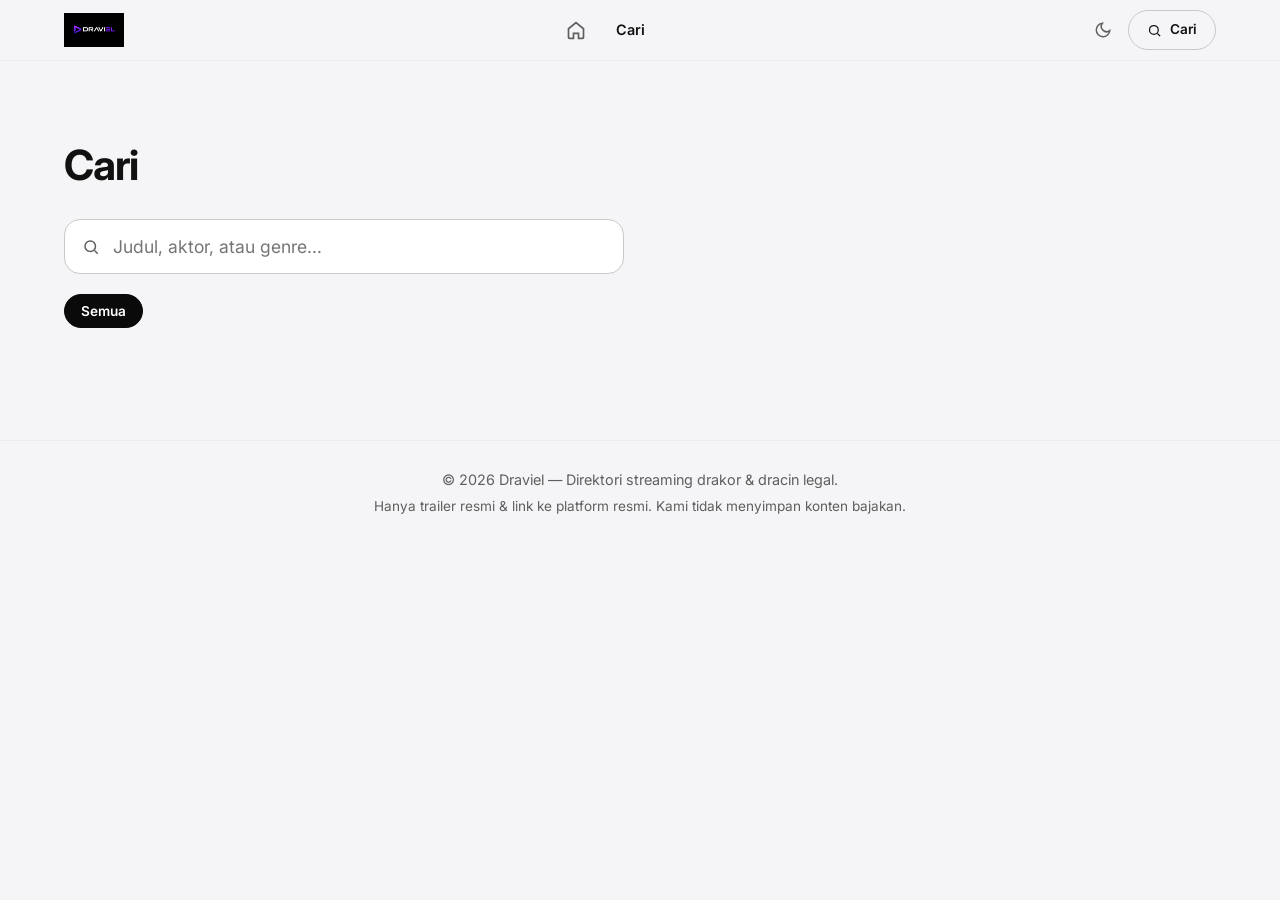
==== commit aad859c1: "Rebrand to Draviel: new logo + icons, rename titles/meta/manifest, SW v5" ====
--- a/cari.html
+++ b/cari.html
@@ -3,12 +3,12 @@
 <head>
   <meta charset="UTF-8">
   <meta name="viewport" content="width=device-width, initial-scale=1.0">
-  <title>Cari — DramaHub</title>
-  <meta name="description" content="Cari drakor, dracin, dan film di DramaHub. Jelajahi berdasarkan judul, aktor, atau genre.">
+  <title>Cari — Draviel</title>
+  <meta name="description" content="Cari drakor, dracin, dan film di Draviel. Jelajahi berdasarkan judul, aktor, atau genre.">
   <link rel="icon" href="favicon.svg" type="image/svg+xml">
   <meta property="og:type" content="website">
-  <meta property="og:site_name" content="DramaHub">
-  <meta property="og:title" id="og-title" content="Cari — DramaHub">
+  <meta property="og:site_name" content="Draviel">
+  <meta property="og:title" id="og-title" content="Cari — Draviel">
   <meta name="twitter:card" content="summary_large_image">
   <link rel="manifest" href="manifest.webmanifest">
   <meta name="theme-color" content="#000000">
@@ -21,7 +21,7 @@
 <body>
   <header class="site-header">
     <div class="container header-inner">
-      <a href="index.html" class="logo"><span>Drama<span class="accent">Hub</span></span></a>
+      <a href="index.html" class="logo" aria-label="Draviel Beranda"><img src="draviel-logo.png" alt="Draviel"></a>
       <nav class="main-nav">
         <a href="index.html" class="nav-link" aria-label="Beranda"><svg viewBox="0 0 24 24" width="20" height="20" fill="none" stroke="currentColor" stroke-width="2"><path d="M3 10.5 12 3l9 7.5V21a1 1 0 0 1-1 1h-5v-6h-6v6H4a1 1 0 0 1-1-1z"/></svg></a>
         <a href="cari.html" class="nav-link active">Cari</a>
@@ -52,7 +52,7 @@
 
   <footer class="site-footer">
     <div class="container">
-      <p>&copy; <span id="year"></span> DramaHub — Direktori streaming drakor &amp; dracin legal.</p>
+      <p>&copy; <span id="year"></span> Draviel — Direktori streaming drakor &amp; dracin legal.</p>
       <p class="muted">Hanya trailer resmi &amp; link ke platform resmi. Kami tidak menyimpan konten bajakan.</p>
     </div>
   </footer>
@@ -67,7 +67,7 @@
   <div id="install-banner" class="install-banner" role="dialog" aria-label="Download app" hidden>
     <svg class="ib-icon" viewBox="0 0 24 24" width="22" height="22" fill="none" stroke="currentColor" stroke-width="2"><path d="M12 3v12m0 0 4-4m-4 4-4-4M4 21h16"/></svg>
     <div class="ib-body">
-      <strong>Pasang DramaHub</strong>
+      <strong>Pasang Draviel</strong>
       <span>Buka lebih cepat &amp; layar penuh.</span>
     </div>
     <button type="button" class="btn btn-primary btn-sm ib-btn">Download</button>
--- a/style.css
+++ b/style.css
@@ -71,6 +71,7 @@
 .header-inner { display: flex; align-items: center; justify-content: space-between; height: 60px; gap: 12px; }
 .header-actions { display: flex; align-items: center; gap: 8px; }
 .logo { font-weight: 700; font-size: 1.05rem; letter-spacing: -0.01em; color: var(--text); text-decoration: none; }
+.logo img { height: 34px; width: auto; display: block; }
 .logo .accent { color: var(--accent); }
 .main-nav { display: flex; gap: 6px; }
 .nav-link { color: var(--muted); text-decoration: none; font-size: .9rem; padding: 8px 12px; transition: color .15s; display: inline-flex; align-items: center; }
@@ -504,8 +505,10 @@
   .grid { grid-template-columns: repeat(auto-fill, minmax(140px, 1fr)); gap: 14px; }
   .card-body { padding: 12px 12px 4px; }
   .card-meta { padding: 0 12px 12px; }
-  .detail-hero { padding: 28px 0 32px; }
+  .detail-hero { padding: 26px 6px 36px; }
   .detail-hero-content { flex-direction: column; gap: 22px; }
-  .detail-poster { flex-basis: auto; width: 100%; max-height: 340px; }
+  .detail-backdrop { inset: -30px -16px; filter: blur(18px) saturate(1.1) brightness(0.75); }
+  .detail-poster { flex-basis: auto; width: 100%; max-width: 220px; max-height: 330px; margin: 0 auto; }
+  .detail-sinopsis { font-size: .95rem; line-height: 1.6; }
   .row { margin-top: 32px; }
 }
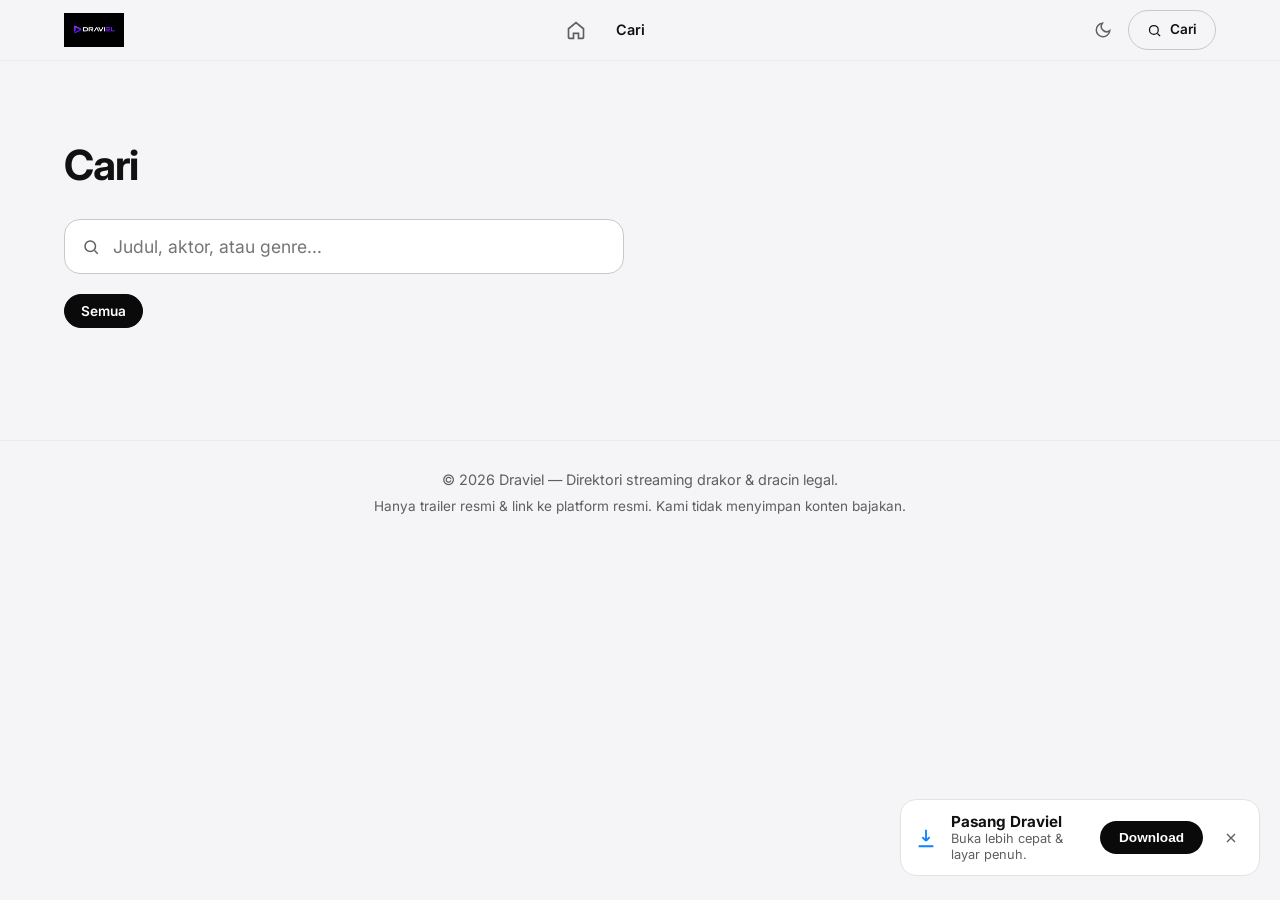
==== commit dec2c3fe: "Share/app icon: use Draviel icon (favicon+png, apple-touch-icon) + og:image" ====
--- a/cari.html
+++ b/cari.html
@@ -5,7 +5,9 @@
   <meta name="viewport" content="width=device-width, initial-scale=1.0">
   <title>Cari — Draviel</title>
   <meta name="description" content="Cari drakor, dracin, dan film di Draviel. Jelajahi berdasarkan judul, aktor, atau genre.">
-  <link rel="icon" href="favicon.svg" type="image/svg+xml">
+  <link rel="icon" href="icon-192.png" type="image/png">
+  <link rel="apple-touch-icon" href="icon-192.png">
+  <meta property="og:image" content="https://drama-hub-4af.pages.dev/icon-512.png">
   <meta property="og:type" content="website">
   <meta property="og:site_name" content="Draviel">
   <meta property="og:title" id="og-title" content="Cari — Draviel">
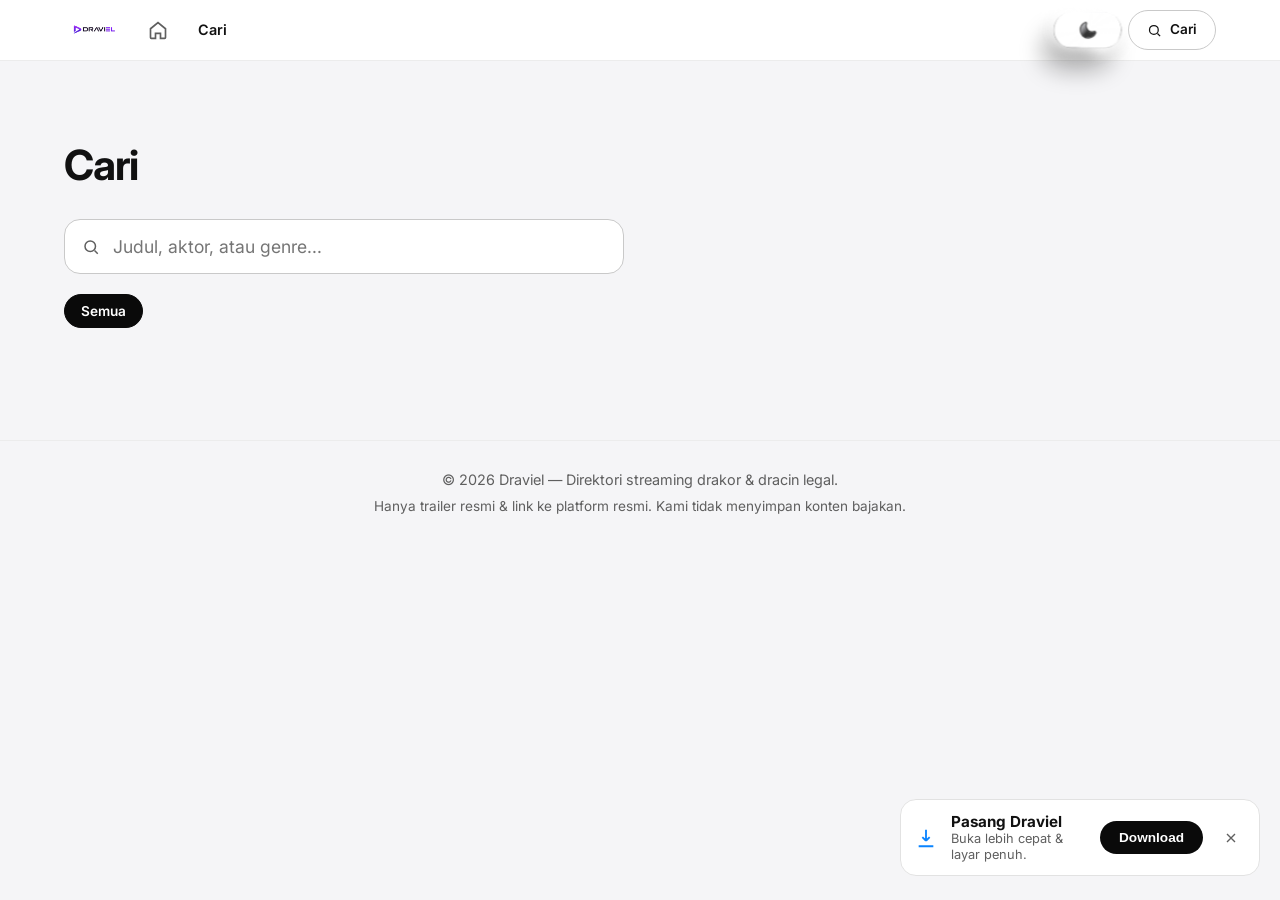
==== commit 244425c0: "Moon theme toggle, transparent logo + light variant, English genres, nav align" ====
--- a/cari.html
+++ b/cari.html
@@ -29,7 +29,249 @@
         <a href="cari.html" class="nav-link active">Cari</a>
       </nav>
       <div class="header-actions">
-        <button type="button" class="theme-toggle" id="theme-toggle" aria-label="Ganti tema gelap/terang"><svg class="ic-sun" viewBox="0 0 24 24" width="18" height="18" fill="none" stroke="currentColor" stroke-width="2"><circle cx="12" cy="12" r="4"/><path d="M12 2v2m0 16v2M4.9 4.9l1.4 1.4m11.4 11.4 1.4 1.4M2 12h2m16 0h2M4.9 19.1l1.4-1.4M17.7 6.3l1.4-1.4"/></svg><svg class="ic-moon" viewBox="0 0 24 24" width="18" height="18" fill="none" stroke="currentColor" stroke-width="2"><path d="M21 12.8A9 9 0 1 1 11.2 3a7 7 0 0 0 9.8 9.8z"/></svg></button>
+        <button type="button" class="toggle" id="theme-toggle" aria-pressed="false" aria-label="Ganti tema gelap/terang">
+        <div class="socket">
+          <div class="socket-shadow"></div>
+        </div>
+        <div class="face">
+          <div class="face-shadow"></div>
+          <div class="face-glowdrop"></div>
+          <div class="face-plate"></div>
+          <div class="face-shine">
+            <div class="face-shine-shadow"></div>
+          </div>
+          <div class="face-glows"><div></div></div>
+          <svg
+            class="glow"
+            viewBox="0 0 24 24"
+            fill="none"
+            xmlns="http://www.w3.org/2000/svg"
+          >
+            <path
+              class="glow-path"
+              d="M9.8815 1.36438L9.88141 1.36429C9.70639 1.18942 9.48342 1.07041 9.24073 1.02235C8.99803 0.974286 8.74653 0.999323 8.51808 1.09429L8.51753 1.09452C4.54484 2.75146 1.75 6.6732 1.75 11.25C1.75 17.3262 6.67489 22.25 12.75 22.25C14.9217 22.2501 17.0448 21.6075 18.852 20.4032C20.6591 19.1989 22.0695 17.4868 22.9055 15.4825L22.9058 15.4818C23.0007 15.2532 23.0256 15.0015 22.9774 14.7587C22.9291 14.5159 22.8099 14.2929 22.6348 14.118C22.4597 13.9431 22.2366 13.8241 21.9937 13.7761C21.7509 13.7281 21.4993 13.7533 21.2708 13.8484L21.2707 13.8485C20.2346 14.2801 19.1231 14.5016 18.0007 14.5H18C15.7457 14.5 13.5837 13.6045 11.9896 12.0104C10.3955 10.4163 9.5 8.25433 9.5 5.99999L9.5 5.99927C9.49838 4.8769 9.71983 3.76541 10.1515 2.72938C10.2468 2.50072 10.2721 2.24888 10.224 2.00584C10.1759 1.76281 10.0567 1.53954 9.8815 1.36438Z"
+              stroke-width="0"
+            />
+          </svg>
+          <svg
+            class="trail-holder"
+            viewBox="0 0 24 24"
+            fill="none"
+            xmlns="http://www.w3.org/2000/svg"
+          >
+            <path
+              class="trail"
+              d="M9.8815 1.36438L9.88141 1.36429C9.70639 1.18942 9.48342 1.07041 9.24073 1.02235C8.99803 0.974286 8.74653 0.999323 8.51808 1.09429L8.51753 1.09452C4.54484 2.75146 1.75 6.6732 1.75 11.25C1.75 17.3262 6.67489 22.25 12.75 22.25C14.9217 22.2501 17.0448 21.6075 18.852 20.4032C20.6591 19.1989 22.0695 17.4868 22.9055 15.4825L22.9058 15.4818C23.0007 15.2532 23.0256 15.0015 22.9774 14.7587C22.9291 14.5159 22.8099 14.2929 22.6348 14.118C22.4597 13.9431 22.2366 13.8241 21.9937 13.7761C21.7509 13.7281 21.4993 13.7533 21.2708 13.8484L21.2707 13.8485C20.2346 14.2801 19.1231 14.5016 18.0007 14.5H18C15.7457 14.5 13.5837 13.6045 11.9896 12.0104C10.3955 10.4163 9.5 8.25433 9.5 5.99999L9.5 5.99927C9.49838 4.8769 9.71983 3.76541 10.1515 2.72938C10.2468 2.50072 10.2721 2.24888 10.224 2.00584C10.1759 1.76281 10.0567 1.53954 9.8815 1.36438Z"
+              stroke="#2CC6FE"
+              stroke-linecap="round"
+              stroke-dasharray="7 80"
+              stroke-dashoffset="40"
+            />
+          </svg>
+          <svg
+            class="main"
+            viewBox="0 0 24 24"
+            fill="none"
+            xmlns="http://www.w3.org/2000/svg"
+          >
+            <g>
+              <path
+                class="outline"
+                class="stroke"
+                d="M9.8815 1.36438L9.88141 1.36429C9.70639 1.18942 9.48342 1.07041 9.24073 1.02235C8.99803 0.974286 8.74653 0.999323 8.51808 1.09429L8.51753 1.09452C4.54484 2.75146 1.75 6.6732 1.75 11.25C1.75 17.3262 6.67489 22.25 12.75 22.25C14.9217 22.2501 17.0448 21.6075 18.852 20.4032C20.6591 19.1989 22.0695 17.4868 22.9055 15.4825L22.9058 15.4818C23.0007 15.2532 23.0256 15.0015 22.9774 14.7587C22.9291 14.5159 22.8099 14.2929 22.6348 14.118C22.4597 13.9431 22.2366 13.8241 21.9937 13.7761C21.7509 13.7281 21.4993 13.7533 21.2708 13.8484L21.2707 13.8485C20.2346 14.2801 19.1231 14.5016 18.0007 14.5H18C15.7457 14.5 13.5837 13.6045 11.9896 12.0104C10.3955 10.4163 9.5 8.25433 9.5 5.99999L9.5 5.99927C9.49838 4.8769 9.71983 3.76541 10.1515 2.72938C10.2468 2.50072 10.2721 2.24888 10.224 2.00584C10.1759 1.76281 10.0567 1.53954 9.8815 1.36438Z"
+                fill="black"
+                stroke="black"
+                stroke-width="2"
+              />
+              <path
+                mask="url(#fade)"
+                class="outline-shadow"
+                class="stroke"
+                filter="url(#outer-shadow)"
+                d="M9.8815 1.36438L9.88141 1.36429C9.70639 1.18942 9.48342 1.07041 9.24073 1.02235C8.99803 0.974286 8.74653 0.999323 8.51808 1.09429L8.51753 1.09452C4.54484 2.75146 1.75 6.6732 1.75 11.25C1.75 17.3262 6.67489 22.25 12.75 22.25C14.9217 22.2501 17.0448 21.6075 18.852 20.4032C20.6591 19.1989 22.0695 17.4868 22.9055 15.4825L22.9058 15.4818C23.0007 15.2532 23.0256 15.0015 22.9774 14.7587C22.9291 14.5159 22.8099 14.2929 22.6348 14.118C22.4597 13.9431 22.2366 13.8241 21.9937 13.7761C21.7509 13.7281 21.4993 13.7533 21.2708 13.8484L21.2707 13.8485C20.2346 14.2801 19.1231 14.5016 18.0007 14.5H18C15.7457 14.5 13.5837 13.6045 11.9896 12.0104C10.3955 10.4163 9.5 8.25433 9.5 5.99999L9.5 5.99927C9.49838 4.8769 9.71983 3.76541 10.1515 2.72938C10.2468 2.50072 10.2721 2.24888 10.224 2.00584C10.1759 1.76281 10.0567 1.53954 9.8815 1.36438Z"
+                fill="black"
+                stroke="black"
+                stroke-width="2"
+              />
+            </g>
+            <path
+              class="trail"
+              d="M9.8815 1.36438L9.88141 1.36429C9.70639 1.18942 9.48342 1.07041 9.24073 1.02235C8.99803 0.974286 8.74653 0.999323 8.51808 1.09429L8.51753 1.09452C4.54484 2.75146 1.75 6.6732 1.75 11.25C1.75 17.3262 6.67489 22.25 12.75 22.25C14.9217 22.2501 17.0448 21.6075 18.852 20.4032C20.6591 19.1989 22.0695 17.4868 22.9055 15.4825L22.9058 15.4818C23.0007 15.2532 23.0256 15.0015 22.9774 14.7587C22.9291 14.5159 22.8099 14.2929 22.6348 14.118C22.4597 13.9431 22.2366 13.8241 21.9937 13.7761C21.7509 13.7281 21.4993 13.7533 21.2708 13.8484L21.2707 13.8485C20.2346 14.2801 19.1231 14.5016 18.0007 14.5H18C15.7457 14.5 13.5837 13.6045 11.9896 12.0104C10.3955 10.4163 9.5 8.25433 9.5 5.99999L9.5 5.99927C9.49838 4.8769 9.71983 3.76541 10.1515 2.72938C10.2468 2.50072 10.2721 2.24888 10.224 2.00584C10.1759 1.76281 10.0567 1.53954 9.8815 1.36438Z"
+              stroke="#2CC6FE"
+              stroke-linecap="round"
+            />
+            <!-- Inner piece -->
+            <g class="inner">
+              <path
+                class="inner-face"
+                fill-rule="evenodd"
+                clip-rule="evenodd"
+                d="M9.528 1.71799C9.63312 1.82308 9.70465 1.95704 9.73349 2.10286C9.76234 2.24868 9.7472 2.39979 9.69 2.53699C9.23282 3.6342 8.99828 4.81134 9 5.99999C9 8.38694 9.94821 10.6761 11.636 12.3639C13.3239 14.0518 15.6131 15 18 15C19.1886 15.0017 20.3658 14.7672 21.463 14.31C21.6001 14.2529 21.7511 14.2378 21.8968 14.2666C22.0425 14.2954 22.1763 14.3668 22.2814 14.4717C22.3865 14.5767 22.458 14.7105 22.487 14.8562C22.5159 15.0018 22.501 15.1528 22.444 15.29C21.646 17.2032 20.2997 18.8376 18.5747 19.9871C16.8496 21.1367 14.823 21.7501 12.75 21.75C6.951 21.75 2.25 17.05 2.25 11.25C2.25 6.88199 4.917 3.13799 8.71 1.55599C8.84707 1.49901 8.99797 1.48399 9.14359 1.51282C9.28921 1.54166 9.42299 1.61307 9.528 1.71799Z"
+              />
+              <path
+                mask="url(#inner-fade)"
+                class="inner-bg"
+                fill-rule="evenodd"
+                clip-rule="evenodd"
+                d="M9.528 1.71799C9.63312 1.82308 9.70465 1.95704 9.73349 2.10286C9.76234 2.24868 9.7472 2.39979 9.69 2.53699C9.23282 3.6342 8.99828 4.81134 9 5.99999C9 8.38694 9.94821 10.6761 11.636 12.3639C13.3239 14.0518 15.6131 15 18 15C19.1886 15.0017 20.3658 14.7672 21.463 14.31C21.6001 14.2529 21.7511 14.2378 21.8968 14.2666C22.0425 14.2954 22.1763 14.3668 22.2814 14.4717C22.3865 14.5767 22.458 14.7105 22.487 14.8562C22.5159 15.0018 22.501 15.1528 22.444 15.29C21.646 17.2032 20.2997 18.8376 18.5747 19.9871C16.8496 21.1367 14.823 21.7501 12.75 21.75C6.951 21.75 2.25 17.05 2.25 11.25C2.25 6.88199 4.917 3.13799 8.71 1.55599C8.84707 1.49901 8.99797 1.48399 9.14359 1.51282C9.28921 1.54166 9.42299 1.61307 9.528 1.71799Z"
+              />
+              <g
+                class="inner-shadow"
+                filter="url(#inner-shadow)"
+                mask="url(#fade)"
+              >
+                <path
+                  fill-rule="evenodd"
+                  clip-rule="evenodd"
+                  d="M9.528 1.71799C9.63312 1.82308 9.70465 1.95704 9.73349 2.10286C9.76234 2.24868 9.7472 2.39979 9.69 2.53699C9.23282 3.6342 8.99828 4.81134 9 5.99999C9 8.38694 9.94821 10.6761 11.636 12.3639C13.3239 14.0518 15.6131 15 18 15C19.1886 15.0017 20.3658 14.7672 21.463 14.31C21.6001 14.2529 21.7511 14.2378 21.8968 14.2666C22.0425 14.2954 22.1763 14.3668 22.2814 14.4717C22.3865 14.5767 22.458 14.7105 22.487 14.8562C22.5159 15.0018 22.501 15.1528 22.444 15.29C21.646 17.2032 20.2997 18.8376 18.5747 19.9871C16.8496 21.1367 14.823 21.7501 12.75 21.75C6.951 21.75 2.25 17.05 2.25 11.25C2.25 6.88199 4.917 3.13799 8.71 1.55599C8.84707 1.49901 8.99797 1.48399 9.14359 1.51282C9.28921 1.54166 9.42299 1.61307 9.528 1.71799Z"
+                  fill="hsl(0 0% 10% / .01)"
+                />
+              </g>
+            </g>
+            <!-- Shine -->
+            <!-- <path
+              class="shiner"
+              d="M9.70475 1.54119L9.7047 1.54114C9.56469 1.40124 9.38631 1.30604 9.19216 1.26759C8.998 1.22914 8.7968 1.24917 8.61404 1.32514L8.61376 1.32525C4.73092 2.94473 2 6.77759 2 11.25C2 17.1881 6.81294 22 12.75 22C14.8723 22.0001 16.9472 21.3721 18.7133 20.1952C20.4794 19.0182 21.8578 17.345 22.6747 15.3862L22.6749 15.3859C22.7508 15.203 22.7708 15.0017 22.7322 14.8074C22.6936 14.6132 22.5982 14.4348 22.4581 14.2949C22.318 14.1549 22.1395 14.0597 21.9452 14.0213C21.751 13.9829 21.5497 14.0031 21.3669 14.0792L21.3668 14.0792C20.3002 14.5237 19.1559 14.7517 18.0004 14.75H18C15.6794 14.75 13.4538 13.8281 11.8128 12.1872C10.1719 10.5462 9.25 8.32063 9.25 5.99999L9.25 5.99963C9.24833 4.84411 9.47633 3.69978 9.92077 2.63314C9.99702 2.45022 10.0172 2.24877 9.97874 2.05435C9.94028 1.85993 9.84492 1.68131 9.70475 1.54119Z"
+              fill="#1DFE2C"
+              stroke="#FE0505"
+              stroke-width="0.5"
+            /> -->
+            <defs>
+              <filter
+                id="inner-shadow"
+                filterUnits="userSpaceOnUse"
+                color-interpolation-filters="sRGB"
+              >
+                <feFlood flood-opacity="0" result="BackgroundImageFix" />
+                <feBlend
+                  mode="normal"
+                  in="SourceGraphic"
+                  in2="BackgroundImageFix"
+                  result="shape"
+                />
+                <feColorMatrix
+                  in="SourceAlpha"
+                  type="matrix"
+                  values="0 0 0 0 0 0 0 0 0 0 0 0 0 0 0 0 0 0 127 0"
+                  result="hardAlpha"
+                />
+                <feOffset dx="0.4" dy="0.5" />
+                <feGaussianBlur stdDeviation="0.1" />
+                <feComposite
+                  in2="hardAlpha"
+                  operator="arithmetic"
+                  k2="-1"
+                  k3="1"
+                />
+                <feColorMatrix
+                  type="matrix"
+                  values="0 0 0 0 1 0 0 0 0 1 0 0 0 0 1 0 0 0 1 0"
+                />
+                <feBlend
+                  mode="normal"
+                  in2="shape"
+                  result="effect1_innerShadow_731_4"
+                />
+                <feColorMatrix
+                  in="SourceAlpha"
+                  type="matrix"
+                  values="0 0 0 0 0 0 0 0 0 0 0 0 0 0 0 0 0 0 127 0"
+                  result="hardAlpha"
+                />
+                <feOffset dx="0.3" dy="-0.5" />
+                <feGaussianBlur stdDeviation="0.1" />
+                <feComposite
+                  in2="hardAlpha"
+                  operator="arithmetic"
+                  k2="-1"
+                  k3="1"
+                />
+                <!-- <feColorMatrix
+                  type="matrix"
+                  values="0 0 0 0 1 0 0 0 0 0.08125 0 0 0 0 0.08125 0 0 0 1 0"
+                /> -->
+                <feColorMatrix
+                  type="matrix"
+                  values="0 0 0 0 1 0 0 0 0 1 0 0 0 0 1 0 0 0 1 0"
+                />
+                <feBlend
+                  mode="normal"
+                  in2="effect1_innerShadow_731_4"
+                  result="effect2_innerShadow_731_4"
+                />
+              </filter>
+              <linearGradient
+                id="fade-gradient"
+                x1="0%"
+                y1="0%"
+                x2="100%"
+                y2="0%"
+                gradientTransform="rotate(45)"
+                gradientUnits="userSpaceOnUse"
+              >
+                <stop offset="0.45" stop-color="white" stop-opacity="0" />
+                <stop offset="0.75" stop-color="white" stop-opacity="0.75" />
+                <stop offset="0.95" stop-color="white" stop-opacity="0.5" />
+                <stop offset="1" stop-color="white" stop-opacity="0.35" />
+              </linearGradient>
+              <linearGradient
+                id="inner-fade-gradient"
+                x1="0%"
+                y1="0%"
+                x2="100%"
+                y2="0%"
+                gradientTransform="rotate(45)"
+                gradientUnits="userSpaceOnUse"
+              >
+                <stop offset="0" stop-color="transparent" stop-opacity="0" />
+                <stop offset="0.75" stop-color="white" stop-opacity="1" />
+              </linearGradient>
+              <mask id="fade">
+                <rect width="100%" height="100%" fill="url(#fade-gradient)" />
+              </mask>
+              <mask id="inner-fade">
+                <rect
+                  width="100%"
+                  height="100%"
+                  fill="url(#inner-fade-gradient)"
+                />
+              </mask>
+              <filter
+                id="outer-shadow"
+                filterUnits="userSpaceOnUse"
+                color-interpolation-filters="sRGB"
+              >
+                <feFlood flood-opacity="0" result="BackgroundImageFix" />
+                <feColorMatrix
+                  in="SourceAlpha"
+                  type="matrix"
+                  values="0 0 0 0 0 0 0 0 0 0 0 0 0 0 0 0 0 0 127 0"
+                  result="hardAlpha"
+                />
+                <feOffset dy="0.5" dx="-0.05" />
+                <feGaussianBlur stdDeviation="0.25" />
+                <feComposite in2="hardAlpha" operator="out" />
+                <feColorMatrix
+                  type="matrix"
+                  values="0 0 0 0 1 0 0 0 0 1 0 0 0 0 1 0 0 0 1 0"
+                />
+                <feBlend
+                  mode="normal"
+                  in2="BackgroundImageFix"
+                  result="effect1_dropShadow_731_4"
+                />
+                <feBlend
+                  mode="normal"
+                  in="SourceGraphic"
+                  in2="effect1_dropShadow_731_4"
+                  result="shape"
+                />
+              </filter>
+            </defs>
+          </svg>
+        </div>
+        <span class="sr-only">Toggle Theme</span>
+      </button>
         <a class="btn btn-ghost btn-sm header-search" href="cari.html" aria-label="Cari"><svg viewBox="0 0 24 24" width="15" height="15" fill="none" stroke="currentColor" stroke-width="2"><circle cx="11" cy="11" r="7"/><path d="m21 21-4.3-4.3"/></svg><span>Cari</span></a>
       </div>
     </div>
--- a/style.css
+++ b/style.css
@@ -7,19 +7,20 @@
    ============================================================ */
 
 :root {
-  --ground: #000000;
-  --surface: #121212;
-  --raised: #1e1e1e;
-  --border: #2c2c2e;
-  --rule: #1b1b1d;
-  --control: #404040;
-  --text: #f5f5f7;
-  --muted: #a1a1a6;
-  --faint: #86868b;
-  --accent: #0a84ff;            /* fresh Apple system Blue; wordmark/selection/data marks */
-  --primary-bg: #f5f5f7;        /* inverted white pill primary */
-  --primary-ink: #000000;
-  --primary-hover: #ffffff;
+  --ground: #0C0714;
+  --nav: #160D24;
+  --surface: #1A1028;
+  --raised: #251A3A;
+  --border: #4B0082;
+  --rule: #21163A;
+  --control: #4B0082;
+  --text: #ffffff;
+  --muted: #A99BB8;
+  --faint: #877A98;
+  --accent: #A020F0;
+  --primary-bg: #A020F0;
+  --primary-ink: #ffffff;
+  --primary-hover: #B84AFF;
   --radius-card: 12px;
   --radius-control: 999px;
   --gap: 22px;
@@ -29,12 +30,16 @@
   --fs-section: 18px;
   --fs-body: 15px;
   --fs-small: 12px;
+  --tgl-font: 12px;
+  --tgl-socket: #1A1028;
+  --tgl-face: #251A3A;
 }
 
 * { box-sizing: border-box; margin: 0; padding: 0; }
 html { scroll-behavior: smooth; }
 html[data-theme="light"] {
   --ground: #f5f5f7;
+  --nav: #ffffff;
   --surface: #ffffff;
   --raised: #eeeeee;
   --border: #e2e2e2;
@@ -47,6 +52,8 @@
   --primary-bg: #0a0a0a;
   --primary-ink: #ffffff;
   --primary-hover: #1f1f1f;
+  --tgl-socket: #E9E9EE;
+  --tgl-face: #FFFFFF;
 }
 body {
   font-family: var(--font);
@@ -65,7 +72,7 @@
 /* ---------- header (solid black, 1px rule, quiet) ---------- */
 .site-header {
   position: sticky; top: 0; z-index: 50;
-  background: var(--ground);
+  background: var(--nav);
   border-bottom: 1px solid var(--rule);
 }
 .header-inner { display: flex; align-items: center; justify-content: space-between; height: 60px; gap: 12px; }
@@ -73,7 +80,7 @@
 .logo { font-weight: 700; font-size: 1.05rem; letter-spacing: -0.01em; color: var(--text); text-decoration: none; }
 .logo img { height: 34px; width: auto; display: block; }
 .logo .accent { color: var(--accent); }
-.main-nav { display: flex; gap: 6px; }
+.main-nav { display: flex; gap: 6px; margin-right: auto; }
 .nav-link { color: var(--muted); text-decoration: none; font-size: .9rem; padding: 8px 12px; transition: color .15s; display: inline-flex; align-items: center; }
 .nav-link svg { display: block; }
 .nav-link:hover { color: var(--text); }
@@ -104,7 +111,7 @@
 /* Vivid Apple-style color grade over the backdrop (user-requested freshness). */
 .hero-tint {
   position: absolute; inset: 0;
-  background: linear-gradient(120deg, rgba(10,132,255,.55) 0%, rgba(10,132,255,0) 42%, rgba(255,45,85,.42) 76%, rgba(180,88,255,.34) 100%); /* taste-skill-ignore: vivid hero color grade, requested */
+  background: linear-gradient(120deg, rgba(160,32,240,.5) 0%, rgba(160,32,240,0) 42%, rgba(184,74,255,.45) 76%, rgba(75,0,130,.38) 100%); /* taste-skill-ignore: vivid hero color grade, requested */
   opacity: .6;
 }
 .hero-scrim {
@@ -139,13 +146,225 @@
 .btn-ghost:hover { border-color: var(--text); }
 .btn-sm { padding: 8px 18px; font-size: .85rem; }
 #install-btn[hidden] { display: none !important; }
-.theme-toggle { background: none; border: 0; color: var(--muted); cursor: pointer; padding: 8px; display: inline-flex; align-items: center; transition: color .15s; }
-.theme-toggle:hover { color: var(--text); }
-.theme-toggle svg { display: block; }
-html[data-theme="dark"] .ic-sun { display: block; }
-html[data-theme="dark"] .ic-moon { display: none; }
-html[data-theme="light"] .ic-sun { display: none; }
-html[data-theme="light"] .ic-moon { display: block; }
+/* ---------- theme toggle — moon toggle (jh3y, adapted) ---------- */
+.theme-toggle,
+.toggle {
+  font-size: var(--tgl-font, 12px);
+  height: 3em;
+  aspect-ratio: 1.8 / 1;
+  padding: 0;
+  margin: 0;
+  border: 0;
+  border-radius: 3em;
+  background: transparent;
+  color: var(--muted);
+  cursor: pointer;
+  position: relative;
+  flex-shrink: 0;
+  --tgl-step: 0.45s;
+  --tgl-ease: linear(0 0%,0.2342 12.49%,0.4374 24.99%,0.6093 37.49%,0.6835 43.74%,0.7499 49.99%,0.8086 56.25%,0.8593 62.5%,0.9023 68.75%,0.9375 75%,0.9648 81.25%,0.9844 87.5%,0.9961 93.75%,1 100%);
+  --tgl-offset: calc(var(--tgl-step) * 0.5);
+}
+.toggle > .socket,
+.toggle > .face {
+  position: absolute;
+  border-radius: 3em;
+}
+.toggle > .socket {
+  inset: 0;
+  background: var(--tgl-socket);
+  box-shadow: -0.05em 0.1em 0.2em -0.2em white;
+  transition: background-color var(--tgl-step) var(--tgl-ease), box-shadow var(--tgl-step) var(--tgl-ease);
+}
+.toggle > .face {
+  inset: 0.15em;
+  scale: 1;
+  transition: scale var(--tgl-step) var(--tgl-ease);
+}
+.toggle:hover { color: var(--text); }
+.toggle .socket-shadow {
+  position: absolute;
+  inset: 0;
+  opacity: 0;
+  border-radius: inherit;
+  box-shadow: 0em 0.075em 0.1em 0em white;
+  transition: opacity var(--tgl-step) var(--tgl-ease);
+}
+.toggle .face-shadow,
+.toggle .face-shadow::after,
+.toggle .face-shadow::before {
+  position: absolute;
+  inset: 0;
+  border-radius: inherit;
+}
+.toggle .face-shadow::after,
+.toggle .face-shadow::before {
+  content: '';
+}
+.toggle .face-shadow::before { background: black; }
+.toggle .face-shadow::after { background: white; }
+.toggle .face-shadow::after,
+.toggle .face-shadow::before {
+  transition: opacity var(--tgl-step) var(--tgl-ease), translate var(--tgl-step) var(--tgl-ease), filter var(--tgl-step) var(--tgl-ease), scale var(--tgl-step) var(--tgl-ease);
+}
+.toggle .face-shadow::after { scale: 0.5; }
+.toggle .face-plate {
+  position: absolute;
+  inset: 0;
+  border-radius: inherit;
+  box-shadow: -0.05em 0.1em 0.2em -0.2em white inset;
+  background: conic-gradient(from 45deg, #0000, hsl(0 0% 100% / 0.05)), var(--tgl-face);
+  transition: background-color var(--tgl-step) var(--tgl-ease);
+}
+.toggle .face-glowdrop {
+  position: absolute;
+  inset: 0;
+  border-radius: inherit;
+  scale: 0;
+  transition: scale var(--tgl-step) var(--tgl-ease);
+}
+.toggle .face-glowdrop::after,
+.toggle .face-glowdrop::before {
+  content: '';
+  height: 50%;
+  aspect-ratio: 1;
+  background: #fff;
+  filter: blur(6px);
+  position: absolute;
+  z-index: -1;
+  border-radius: 50%;
+}
+.toggle .face-glowdrop::before { left: 4%; width: 56%; translate: 0 -25%; }
+.toggle .face-glowdrop::after { bottom: 0; right: 12%; width: 34%; translate: 0 20%; }
+.toggle .face-glows {
+  position: absolute;
+  inset: -0.075em;
+  opacity: 0;
+  border-radius: inherit;
+  mix-blend-mode: plus-lighter;
+  filter: blur(8px);
+  z-index: 20;
+  mask: conic-gradient(from 280deg, #0000, #fff 20deg 45deg, #0000 95deg),
+        conic-gradient(from 110deg, #0000, #fff 20deg, #0000 95deg);
+  transition: opacity var(--tgl-step) var(--tgl-ease);
+}
+.toggle .face-glows div {
+  position: absolute;
+  inset: 0;
+  border-radius: inherit;
+  filter: blur(4px);
+  border: 0.1em solid white;
+}
+.toggle .face-shine {
+  position: absolute;
+  inset: 0;
+  opacity: 0;
+  border-radius: 3em;
+  transition: opacity var(--tgl-step) var(--tgl-ease);
+}
+.toggle .face-shine-shadow {
+  position: absolute;
+  inset: 0;
+  border-radius: inherit;
+  mask: conic-gradient(from 0deg, #fff 90deg, #0000 110deg 200deg, #fff 215deg 280deg, #0000 315deg);
+  box-shadow: 0.075em 0 0.025em -0.025em hsl(0 0% 0% / 0.5) inset,
+              -0.075em -0.05em 0.025em -0.025em hsl(0 0% 0% / 0.5) inset;
+}
+.toggle .face-shine::before {
+  content: '';
+  position: absolute;
+  inset: 0.05em;
+  border-radius: 3em;
+  box-shadow: 0 -0.05em 0.025em -0.025em hsl(0 0% 50% / 0.5) inset,
+              -0.025em 0.05em 0.025em -0.025em hsl(0 0% 100% / 0.5) inset;
+}
+.toggle .face-shine::after {
+  content: '';
+  position: absolute;
+  inset: 0;
+  background: conic-gradient(from 45deg, #0000, hsl(0 0% 100% / 0.25));
+  border-radius: 3em;
+}
+.toggle .face svg {
+  --glow: hsl(182 90% 92%);
+  width: 25%;
+  position: absolute;
+  top: 50%;
+  left: 50%;
+  translate: -52% -48%;
+  overflow: visible !important;
+}
+.toggle .face svg path {
+  transform-box: fill-box;
+  transform-origin: center center;
+}
+.toggle .glow {
+  z-index: 3;
+  filter: drop-shadow(0 0 0.2em var(--glow));
+  will-change: opacity;
+  opacity: 1;
+  transition: opacity var(--tgl-step) var(--tgl-ease);
+}
+.toggle .trail-holder {
+  z-index: 2;
+  filter: blur(10px);
+}
+.toggle .trail-holder .trail { stroke-width: 4; }
+.toggle .trail {
+  stroke-dasharray: 10 80;
+  stroke-dashoffset: 10;
+  opacity: 0;
+  transition-property: stroke-dashoffset, opacity;
+  transition-duration: calc(var(--tgl-step) * 3), calc(var(--tgl-step) * 0.5);
+  transition-delay: var(--tgl-offset), calc(var(--tgl-offset) + (var(--tgl-step) * 2.5));
+  transition-timing-function: var(--tgl-ease),
+    linear(0 0%,0.0039 6.25%,0.0156 12.5%,0.0352 18.75%,0.0625 25%,0.0977 31.25%,0.1407 37.5%,0.1914 43.74%,0.2499 49.99%,0.3164 56.25%,0.3906 62.5%,0.5625 75%,0.7656 87.5%,1 100%);
+}
+.toggle .inner-face { fill: hsl(230 5% 80%); }
+.toggle .glow-path {
+  fill: var(--glow);
+  stroke: var(--glow);
+  opacity: 1;
+  stroke-width: 0px;
+}
+.toggle .outline {
+  transition: stroke var(--tgl-step) var(--tgl-ease);
+}
+.toggle .inner-bg {
+  fill: black;
+  transition: fill var(--tgl-step) var(--tgl-ease);
+}
+.toggle:active > .socket { box-shadow: -0.045em 0.1em 0.2em -0.15em white; }
+.toggle:active > .face { scale: 0.99; }
+.toggle[aria-pressed="true"] > .face { scale: 1.12; }
+.toggle[aria-pressed="true"] .outline { stroke: hsl(0 0% 30%); }
+.toggle[aria-pressed="true"] .inner-bg { fill: hsl(0 0% 20%); }
+.toggle[aria-pressed="true"] > .socket { box-shadow: -0.025em 0.08em 0.2em -0.1em white; }
+.toggle[aria-pressed="true"] .glow { opacity: 0; }
+.toggle[aria-pressed="true"] .face-glowdrop { scale: 1; }
+.toggle[aria-pressed="true"] .face-shadow::before { translate: -15% 55%; filter: blur(1em); opacity: 0.35; }
+.toggle[aria-pressed="true"] .face-shadow::after { filter: blur(0.5em); scale: 1; }
+.toggle[aria-pressed="true"] .socket-shadow,
+.toggle[aria-pressed="true"] .face-glows,
+.toggle[aria-pressed="true"] .face-shine { opacity: 1; }
+.toggle[aria-pressed="true"] .trail {
+  transition: stroke-dashoffset 0s;
+  opacity: 1;
+  stroke-dashoffset: -70;
+}
+.sr-only {
+  position: absolute;
+  width: 1px;
+  height: 1px;
+  padding: 0;
+  margin: -1px;
+  overflow: hidden;
+  clip: rect(0, 0, 0, 0);
+  white-space: nowrap;
+  border-width: 0;
+}
+.toggle:focus-visible { outline: 2px solid var(--accent); outline-offset: 2px; }
+
 .trailer-ext { text-align: center; margin-top: 14px; }
 
 /* ---------- rows ---------- */
@@ -271,7 +490,7 @@
 /* ---------- badges / chips (neutral, sentence case) ---------- */
 .badge { font-size: .75rem; font-weight: 500; padding: 3px 10px; border-radius: 999px; background: var(--raised); color: var(--muted); }
 .badge-drakor, .badge-dracin { background: var(--raised); color: var(--muted); }
-.badge-new { background: var(--accent); color: #000; }
+.badge-new { background: var(--accent); color: #fff; }
 .card-year { color: var(--muted); font-size: .85rem; }
 .card-rating { color: var(--muted); font-size: .85rem; }
 
